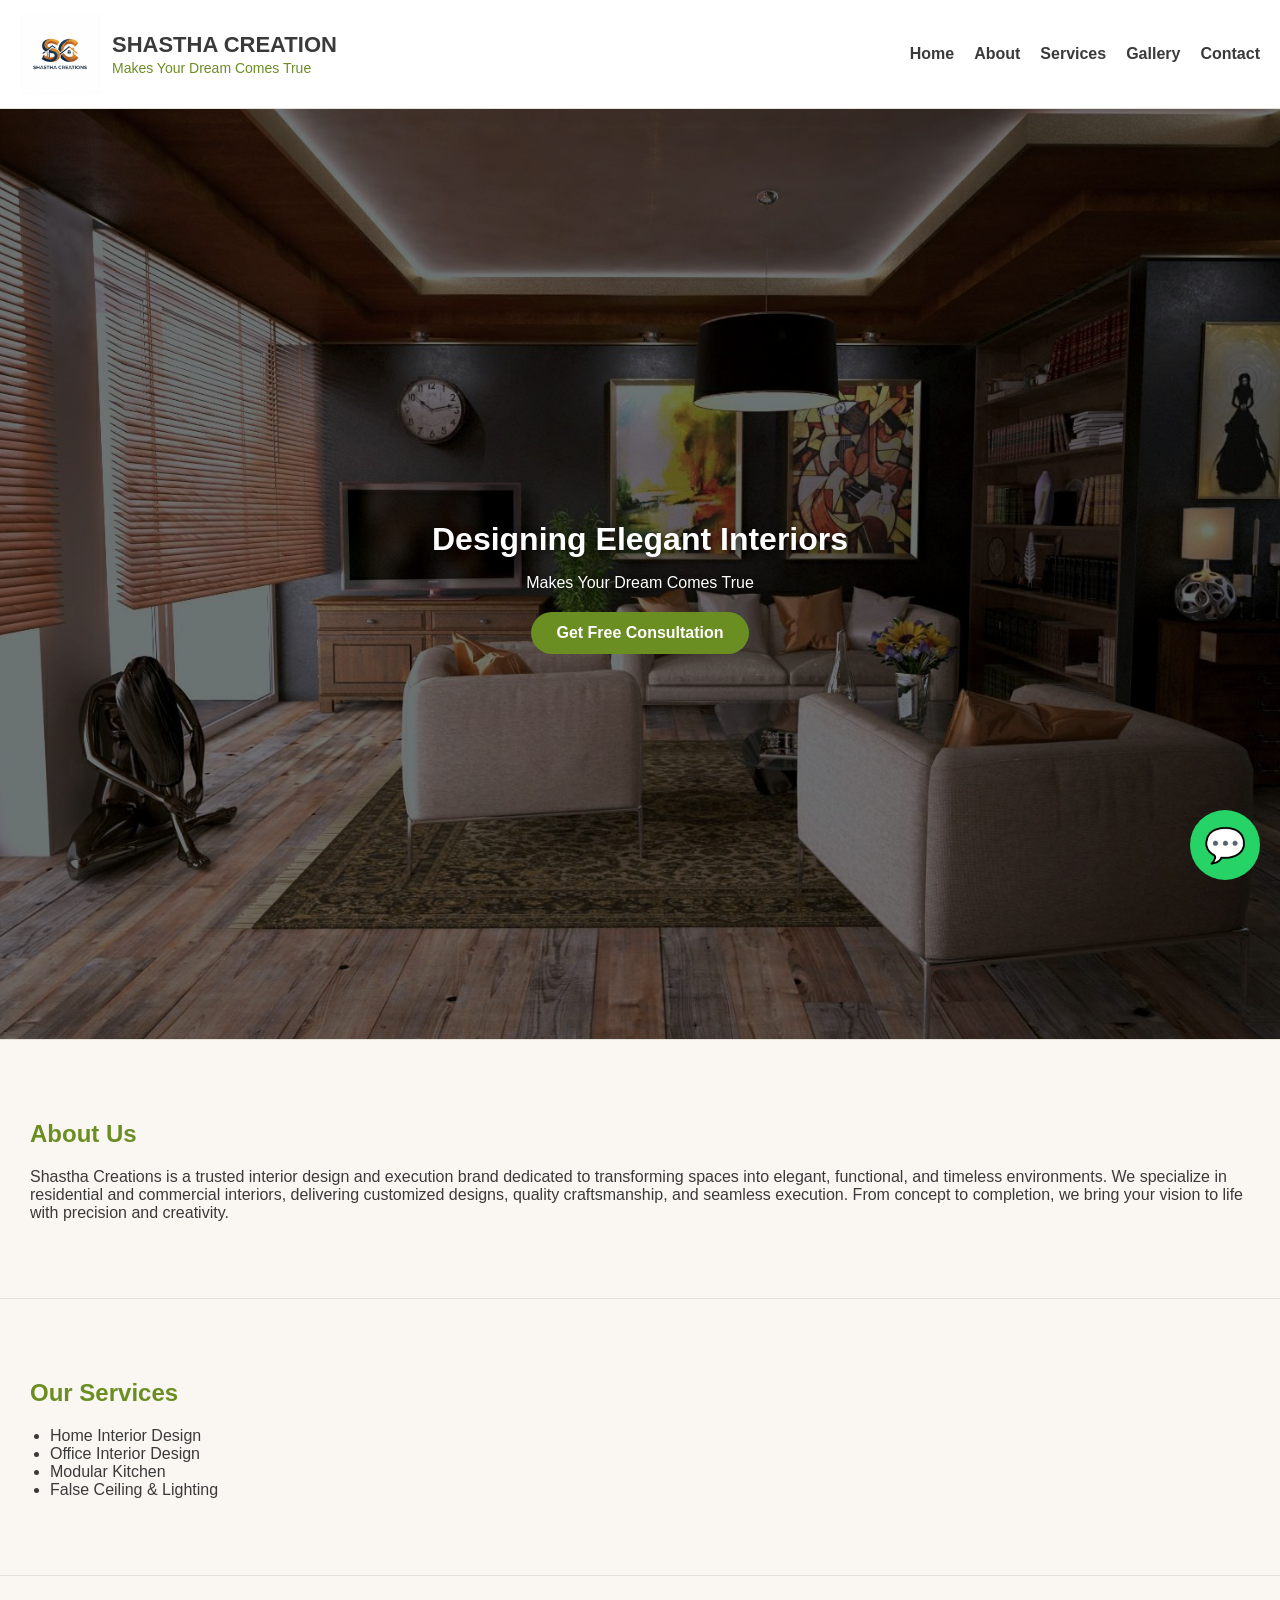
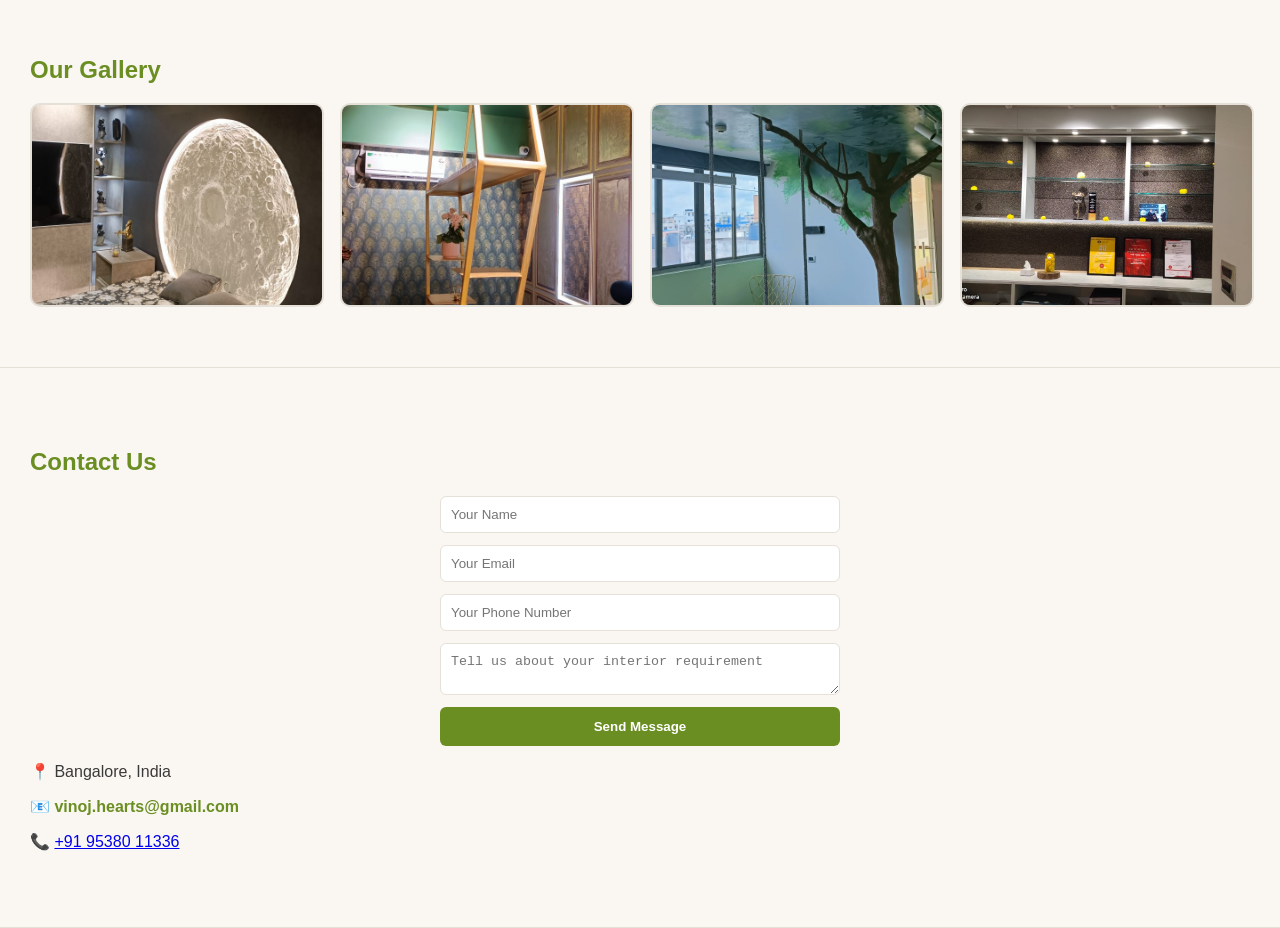
==== index.html @ cd1341d1 "Update index.html" ====
<!DOCTYPE html>
<html lang="en">
<head>
  <meta charset="UTF-8">
  <title>Shastha Creation | Interior Design</title>
  <meta name="viewport" content="width=device-width, initial-scale=1.0">
  <link rel="stylesheet" href="style.css">
</head>

<body>

<!-- ===== NAVBAR ===== -->
<nav>
  <div class="nav-left">
    <img src="logo.png" alt="Shastha Creation Logo" class="logo">

    <div class="brand-text">
      <h1>SHASTHA CREATION</h1>
      <p class="tagline">Makes Your Dream Comes True</p>
    </div>
  </div>

  <!-- Hamburger -->
  <div class="menu-toggle" onclick="toggleMenu()">☰</div>

  <!-- Menu -->
  <ul class="nav-menu">
    <li><a href="#home">Home</a></li>
    <li><a href="#about">About</a></li>
    <li><a href="#services">Services</a></li>
    <li><a href="#gallery">Gallery</a></li>
    <li><a href="#contact">Contact</a></li>
  </ul>
</nav>

<!-- ===== HERO SECTION ===== -->
<section id="home">
  <div class="hero-content">
    <h1>Designing Elegant Interiors</h1>
    <p>Makes Your Dream Comes True</p>
    <a href="#contact" class="hero-btn">Get Free Consultation</a>
  </div>
</section>

<!-- ===== ABOUT ===== -->
<section id="about">
  <h2>About Us</h2>
  <p>
    Shastha Creations is a trusted interior design and execution brand dedicated to transforming spaces into
    elegant, functional, and timeless environments. We specialize in residential and commercial interiors,
    delivering customized designs, quality craftsmanship, and seamless execution. From concept to completion, we bring your vision to life with precision and creativity.
  </p>
</section>

<!-- ===== SERVICES ===== -->
<section id="services">
  <h2>Our Services</h2>
  <ul>
    <li>Home Interior Design</li>
    <li>Office Interior Design</li>
    <li>Modular Kitchen</li>
    <li>False Ceiling & Lighting</li>
  </ul>
</section>

<!-- ===== GALLERY ===== -->
<section id="gallery">
  <h2>Our Gallery</h2>
  <div class="gallery">
    <img src="gallery1.jpg">
    <img src="gallery2.jpg">
    <img src="gallery3.jpg">
    <img src="gallery4.jpg">
  </div>
</section>

<!-- ===== CONTACT ===== -->
<section id="contact">
  <h2>Contact Us</h2>

  <form class="contact-form">
    <input type="text" placeholder="Your Name" required>
    <input type="email" placeholder="Your Email" required>
    <input type="tel" placeholder="Your Phone Number" required>
    <textarea placeholder="Tell us about your interior requirement"></textarea>
    <button type="submit">Send Message</button>
  </form>

  <p>📍 Bangalore, India</p>
  <p class="contact-info">
  📧 <a href="mailto:vinoj.hearts@gmail.com" class="contact-link">
    vinoj.hearts@gmail.com
  </a>
</p>
  <p>📞 <a href="tel:+919538011336">+91 95380 11336</a></p>
</section>

<!-- WhatsApp -->
<a href="https://wa.me/919538011336" class="whatsapp-float">💬</a>

<script>
function toggleMenu() {
  document.querySelector('.nav-menu').classList.toggle('show');
}
</script>

</body>
</html>
---- style.css ----
/* =====================
   GLOBAL STYLES
===================== */
body {
  margin: 0;
  font-family: Arial, sans-serif;
  background-color: #FAF7F2;
  color: #3A3A3A;
  overflow-x: hidden;
}

/* =====================
   NAVBAR
===================== */
/* =====================
   NAVBAR
===================== */

nav {
  display: flex;
  align-items: center;
  justify-content: space-between;
  padding: 14px 20px;
  background-color: #ffffff;
  border-bottom: 1px solid #E5E0D8;
}

/* Left side: logo + text */
.nav-left {
  display: flex;
  align-items: center;
  gap: 12px;
}

/* Logo */
.logo {
  width: 80px;
  height: auto;
}

/* Brand text */
.brand-text {
  display: flex;
  flex-direction: column;
}

.brand-text h1 {
  margin: 0;
  font-size: 22px;
  white-space: nowrap;
  color: #3A3A3A;
}

.tagline {
  margin: 2px 0 0;
  font-size: 14px;
  color: #6B8E23;
}

/* =====================
   MENU
===================== */

.nav-menu {
  list-style: none;
  display: flex;
  gap: 20px;
  margin: 0;
  padding: 0;
}

.nav-menu a {
  text-decoration: none;
  color: #3A3A3A;
  font-weight: 600;
}

/* =====================
   HAMBURGER
===================== */

.menu-toggle {
  display: none;
  font-size: 30px;
  cursor: pointer;
  color: #3A3A3A;
}

/* =====================
   MOBILE VIEW
===================== */

@media (max-width: 768px) {

  .menu-toggle {
    display: block;
  }

  .nav-menu {
    display: none;
    position: absolute;
    top: 70px;
    right: 15px;
    background: #FAF7F2;
    flex-direction: column;
    width: 180px;
    padding: 15px;
    border-radius: 10px;
    box-shadow: 0 10px 25px rgba(0,0,0,0.25);
    z-index: 1000;
  }

  .nav-menu.show {
    display: flex;
  }

  .nav-menu li {
    text-align: center;
    margin: 10px 0;
  }

  .logo {
    width: 70px;
  }

  .brand-text h1 {
    font-size: 18px;
  }
}

/* =====================
   HERO / HOME SECTION
===================== */
#home {
  min-height: 90vh;
  background-image: url("home-bg.jpg");
  background-size: cover;
  background-position: center;
  background-repeat: no-repeat;
  position: relative;

  display: flex;
  align-items: center;
  justify-content: center;
  text-align: center;
}

#home::before {
  content: "";
  position: absolute;
  inset: 0;
  background: rgba(0, 0, 0, 0.55);
  z-index: 0;
}

.hero-content {
  position: relative;
  z-index: 1;
  color: #FFFFFF;
}

.hero-content h1 {
  font-size: 32px;
  margin-bottom: 10px;
  text-shadow: 0 2px 8px rgba(0,0,0,0.7);
}

.hero-content p {
  font-size: 16px;
  margin-bottom: 20px;
  text-shadow: 0 2px 6px rgba(0,0,0,0.6);
}

.hero-btn {
  background-color: #6B8E23;
  color: #FFFFFF;
  padding: 12px 25px;
  border-radius: 25px;
  text-decoration: none;
  font-weight: bold;
  display: inline-block;
}

.hero-btn:hover {
  background-color: #3A3A3A;
}

/* =====================
   SECTIONS
===================== */
section {
  padding: 60px 30px;
  border-bottom: 1px solid #E5E0D8;
}

section h2 {
  color: #6B8E23;
}

/* =====================
   SERVICES
===================== */
#services ul {
  padding-left: 20px;
}

/* =====================
   GALLERY
===================== */
.gallery {
  display: grid;
  grid-template-columns: repeat(auto-fit, minmax(200px, 1fr));
  gap: 20px;
}

.gallery img {
  width: 100%;
  height: 200px;
  object-fit: cover;
  border-radius: 10px;
  border: 2px solid #E5E0D8;
}

/* =====================
   CONTACT FORM
===================== */
.contact-form {
  max-width: 400px;
  margin: auto;
  display: flex;
  flex-direction: column;
  gap: 12px;
}

.contact-form input,
.contact-form textarea {
  padding: 10px;
  border-radius: 6px;
  border: 1px solid #E5E0D8;
}

.contact-form button {
  background-color: #6B8E23;
  color: #FFFFFF;
  padding: 12px;
  border: none;
  border-radius: 6px;
  font-weight: bold;
  cursor: pointer;
}

.contact-form button:hover {
  background-color: #3A3A3A;
}

/* =====================
   WHATSAPP BUTTON
===================== */
/* ===== WHATSAPP BUTTON (BIGGER) ===== */
.whatsapp-float {
  position: fixed;
  width: 70px;
  height: 70px;
  bottom: 20px;
  right: 20px;
  background-color: #25D366;
  color: white;
  border-radius: 50%;
  text-align: center;
  font-size: 34px;
  line-height: 70px;
  text-decoration: none;
  box-shadow: 0 0 0 rgba(37, 211, 102, 0.6);
  animation: pulse 1.5s infinite;
  z-index: 2000;
}

/* Pulse animation (KEEP ONLY ONCE) */
@keyframes pulse {
  0% {
    box-shadow: 0 0 0 0 rgba(37, 211, 102, 0.6);
  }
  70% {
    box-shadow: 0 0 0 15px rgba(37, 211, 102, 0);
  }
  100% {
    box-shadow: 0 0 0 0 rgba(37, 211, 102, 0);
  }
}

/* =====================
   MOBILE RESPONSIVE
===================== */
@media (max-width: 768px) {

  .hamburger {
    display: flex;
  }

  .nav-menu {
    display: none;
    flex-direction: column;
    position: absolute;
    top: 70px;
    right: 20px;
    background-color: #FAF7F2;
    width: 200px;
    border-radius: 10px;
    padding: 15px;
    box-shadow: 0 8px 25px rgba(0,0,0,0.2);
    z-index: 6000;
  }

  .nav-menu.active {
    display: flex;
  }

  .nav-menu li {
    margin: 12px 0;
    text-align: center;
  }

  .nav-menu li a {
    color: #3A3A3A;
    font-weight: 600;
  }
}
/* ===== SIMPLE MOBILE MENU FIX ===== */

/* Hamburger icon */
.hamburger {
  display: none;
  font-size: 28px;
  cursor: pointer;
  color: #3A3A3A;
}

/* Desktop menu */
.nav-menu {
  list-style: none;
  display: flex;
  gap: 20px;
}

/* Mobile view */
@media (max-width: 768px) {

  .hamburger {
    display: block;
  }

  .nav-menu {
    display: none;
    position: absolute;
    top: 70px;
    left: 0;
    width: 100%;
    background: #FAF7F2;
    flex-direction: column;
    text-align: center;
    padding: 20px 0;
    z-index: 9999;
  }

  .nav-menu li {
    margin: 15px 0;
  }
}
.contact-info {
  font-size: 16px;
  margin: 10px 0;
  color: #3A3A3A;
}

.contact-link {
  color: #6B8E23;
  text-decoration: none;
  font-weight: 600;
}

.contact-link:hover {
  text-decoration: underline;
}
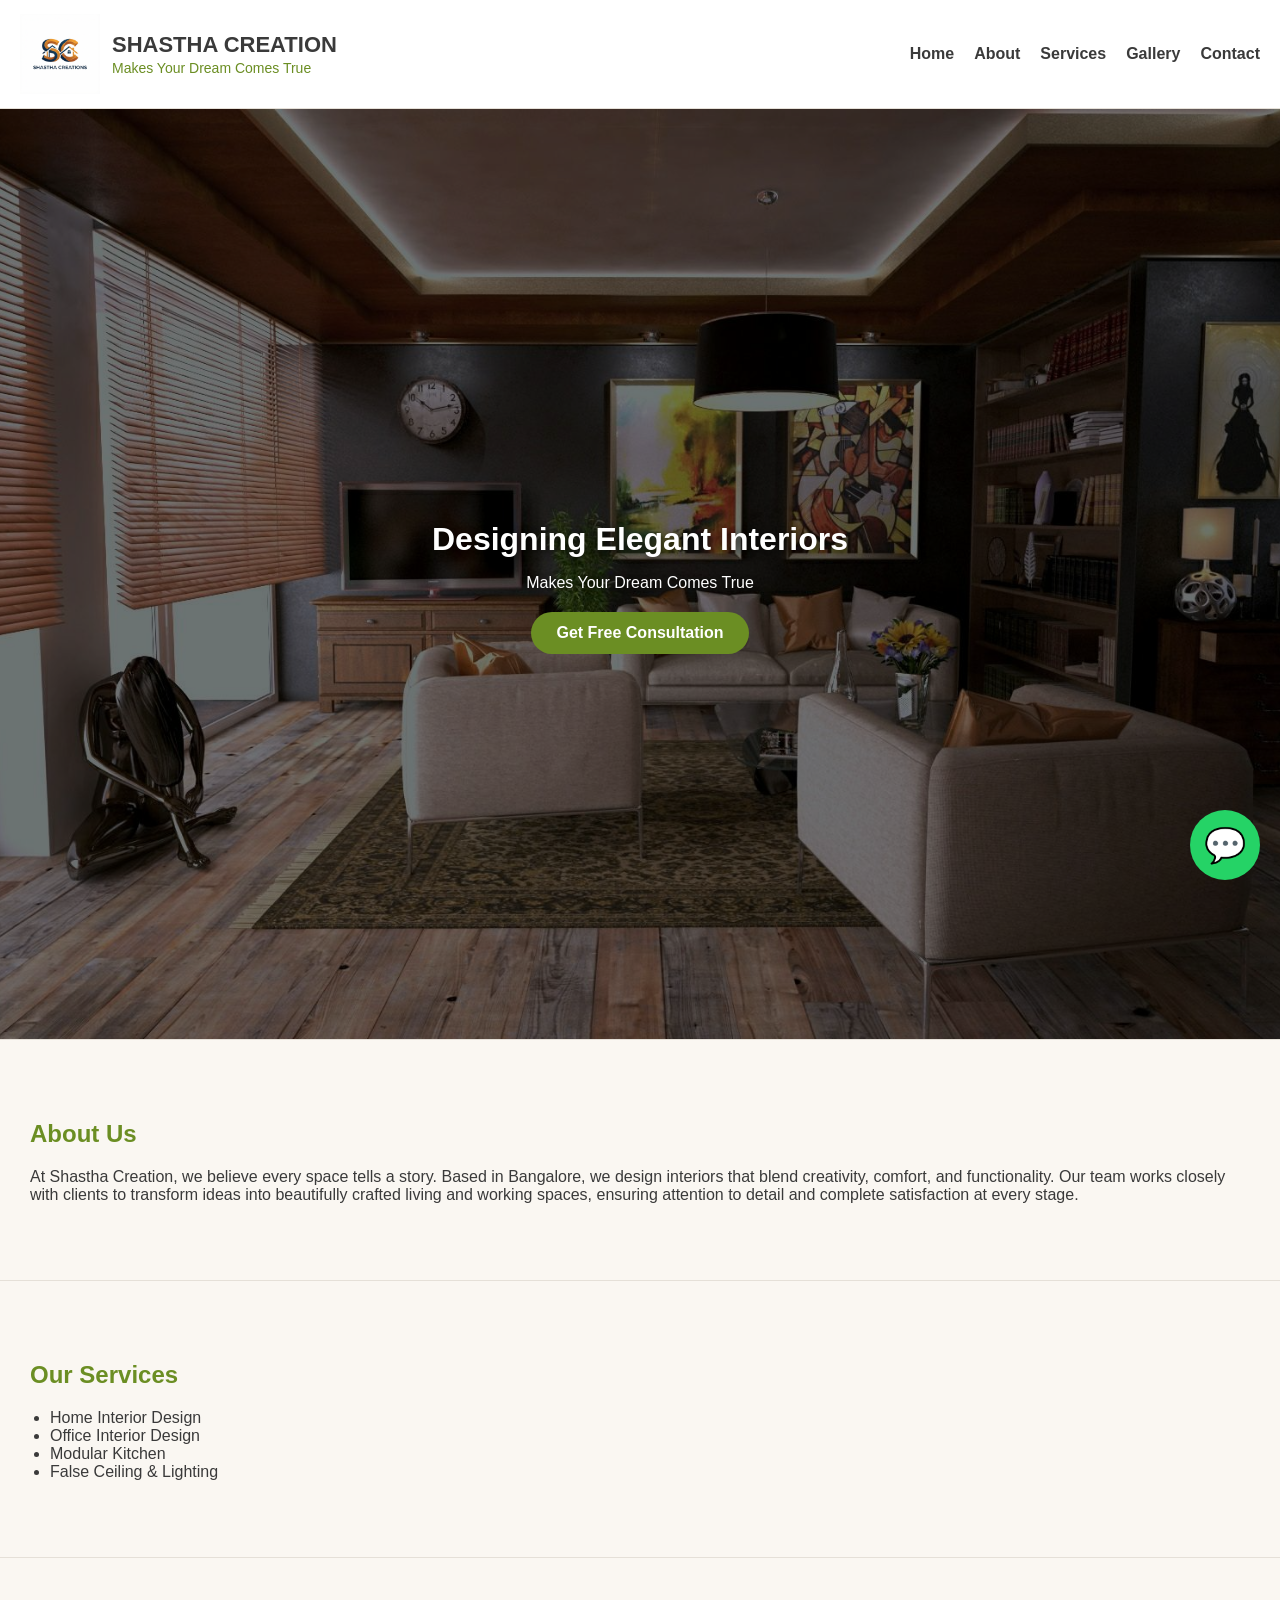
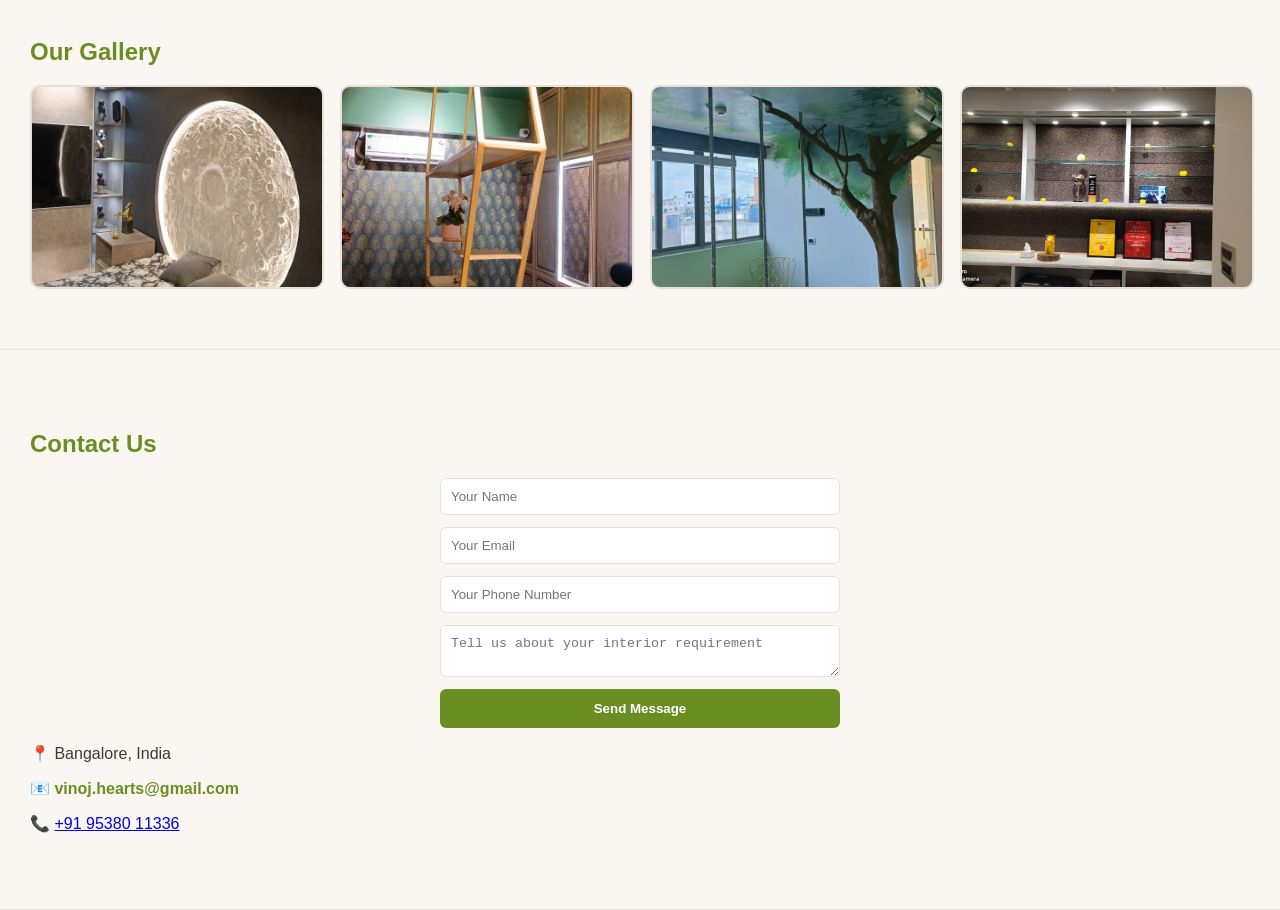
==== commit af75d8e1: "Update index.html" ====
--- a/index.html
+++ b/index.html
@@ -44,12 +44,15 @@
 
 <!-- ===== ABOUT ===== -->
 <section id="about">
-  <h2>About Us</h2>
-  <p>
-    Shastha Creations is a trusted interior design and execution brand dedicated to transforming spaces into
-    elegant, functional, and timeless environments. We specialize in residential and commercial interiors,
-    delivering customized designs, quality craftsmanship, and seamless execution. From concept to completion, we bring your vision to life with precision and creativity.
-  </p>
+    <h2>About Us</h2>
+    <p>
+        At Shastha Creation, we believe every space tells a story.
+        Based in Bangalore, we design interiors that blend creativity,
+        comfort, and functionality. Our team works closely with clients
+        to transform ideas into beautifully crafted living and working
+        spaces, ensuring attention to detail and complete satisfaction
+        at every stage.
+    </p>
 </section>
 
 <!-- ===== SERVICES ===== -->
@@ -124,3 +127,4 @@
 
 
 
+
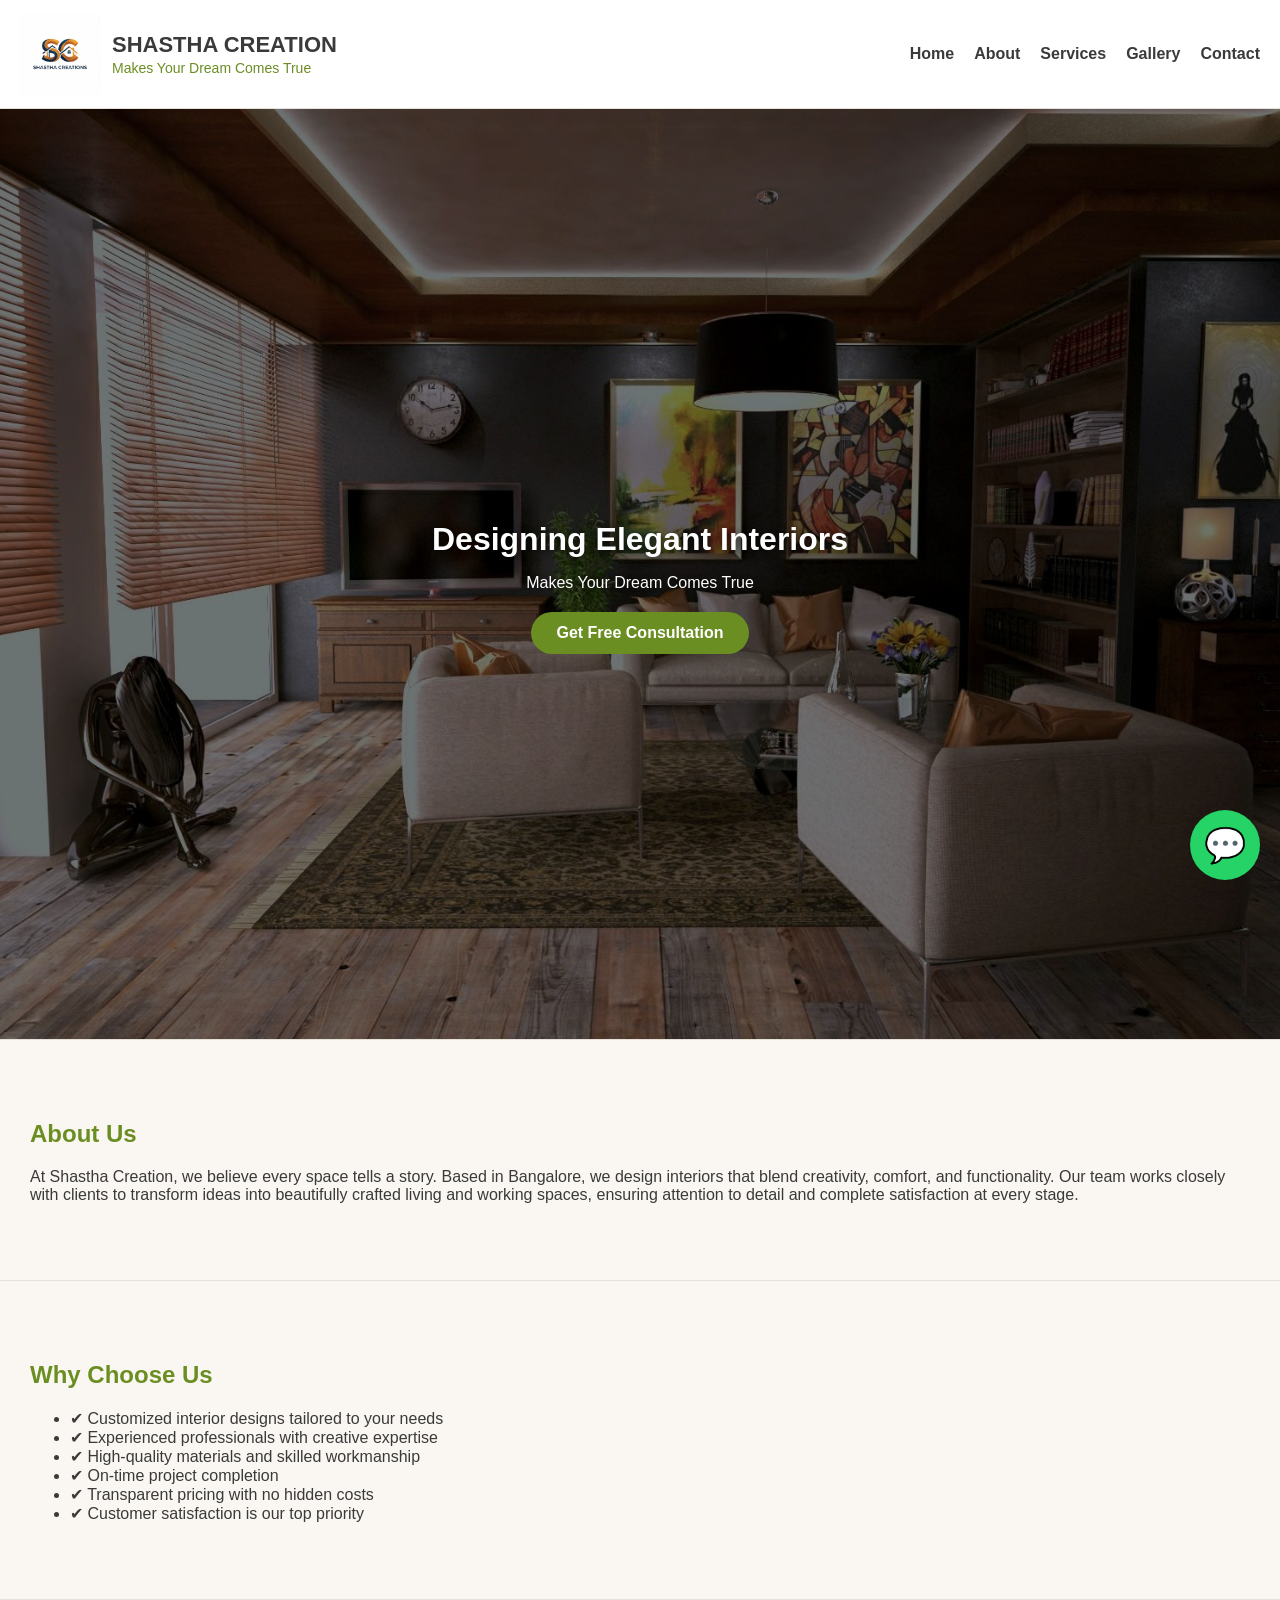
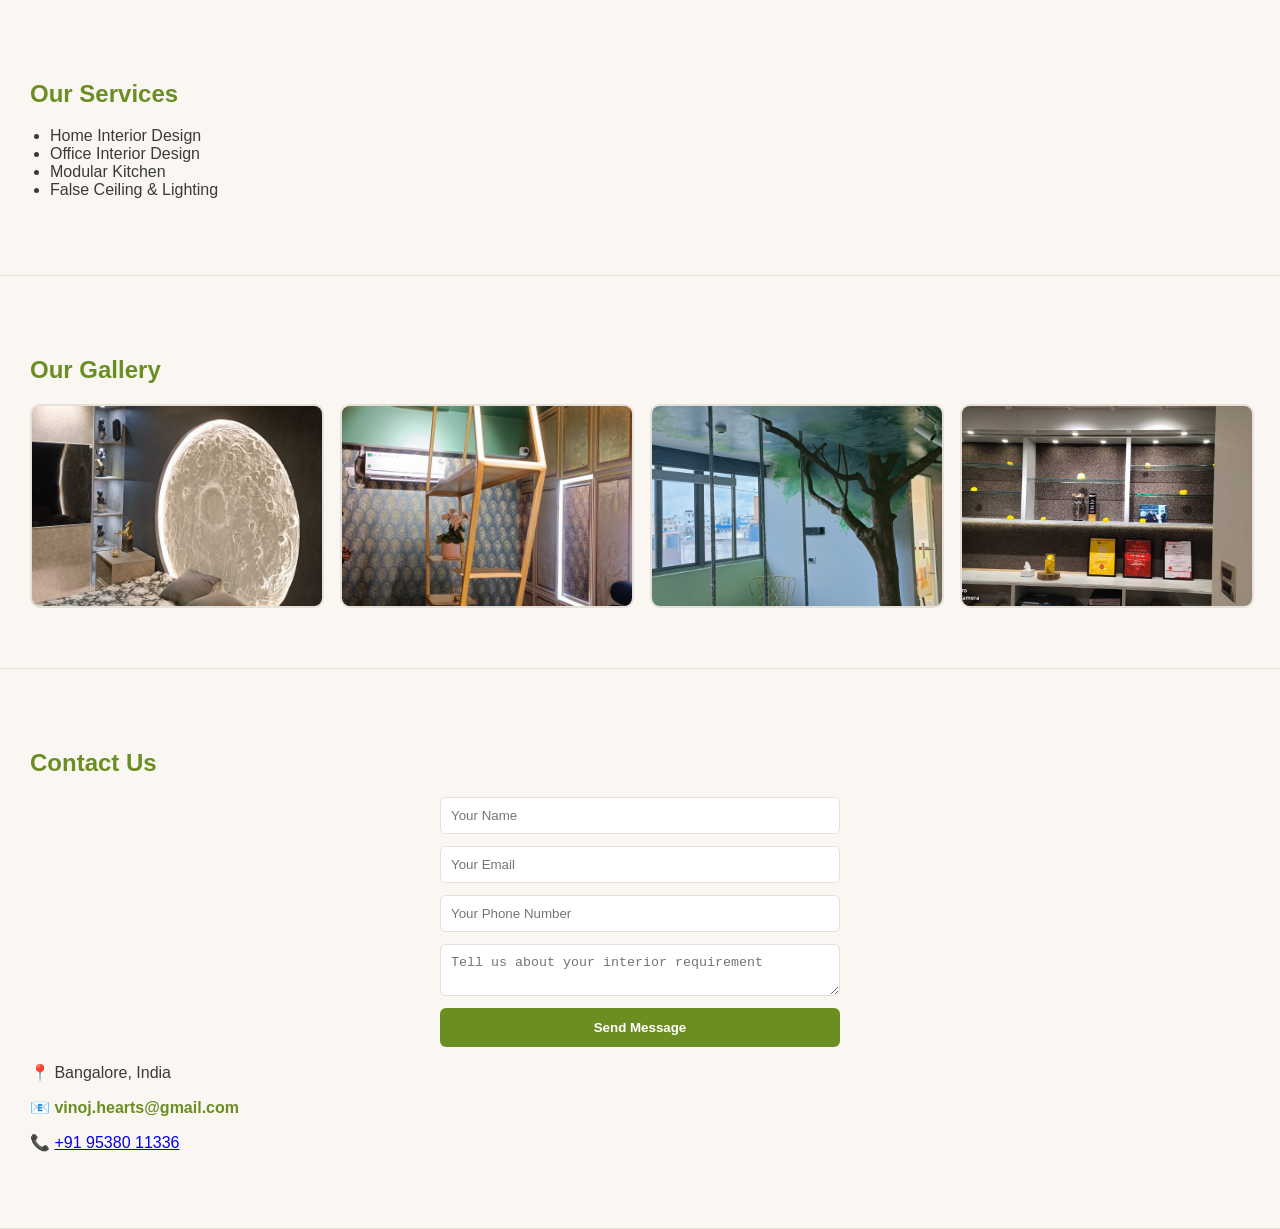
==== commit 15a8330d: "Update index.html" ====
--- a/index.html
+++ b/index.html
@@ -53,6 +53,18 @@
         spaces, ensuring attention to detail and complete satisfaction
         at every stage.
     </p>
+</section>
+  <section id="why-choose-us">
+  <h2>Why Choose Us</h2>
+
+  <ul class="why-list">
+    <li>✔ Customized interior designs tailored to your needs</li>
+    <li>✔ Experienced professionals with creative expertise</li>
+    <li>✔ High-quality materials and skilled workmanship</li>
+    <li>✔ On-time project completion</li>
+    <li>✔ Transparent pricing with no hidden costs</li>
+    <li>✔ Customer satisfaction is our top priority</li>
+  </ul>
 </section>
 
 <!-- ===== SERVICES ===== -->
@@ -128,3 +140,4 @@
 
 
 
+
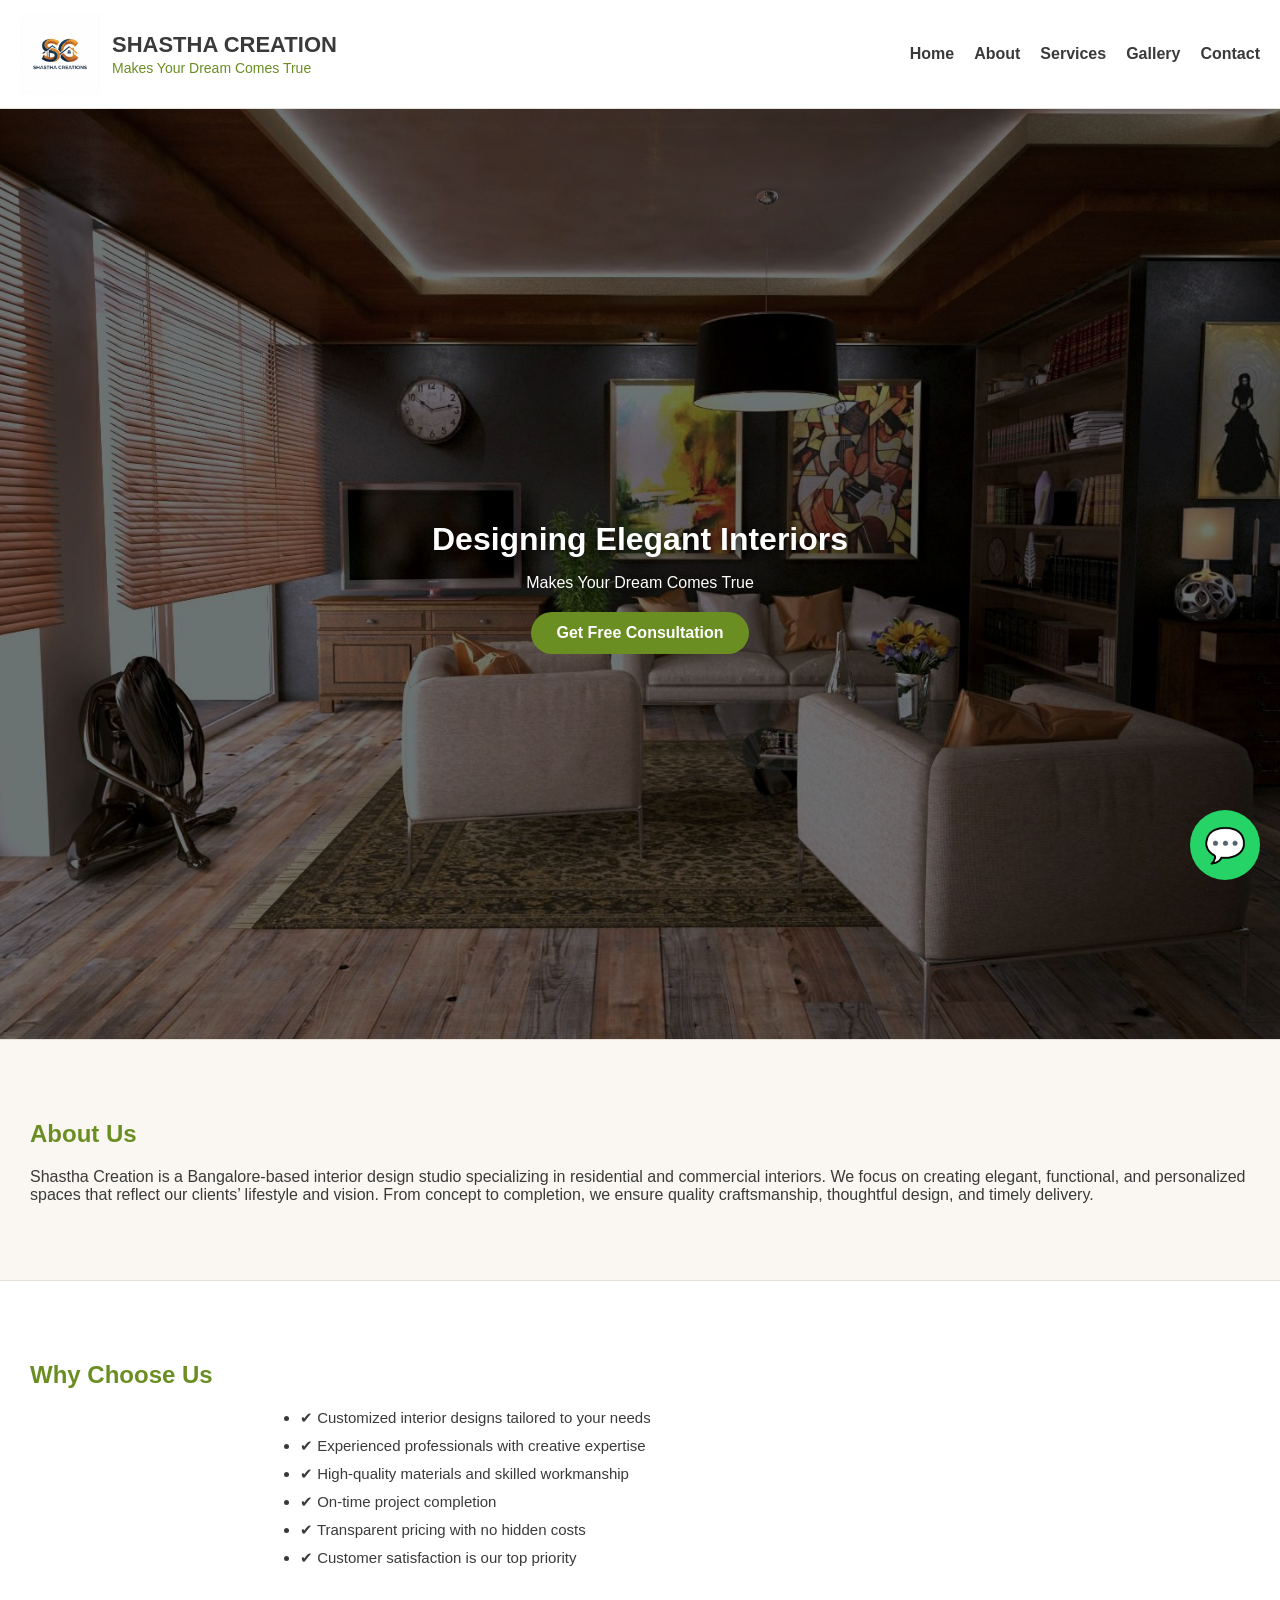
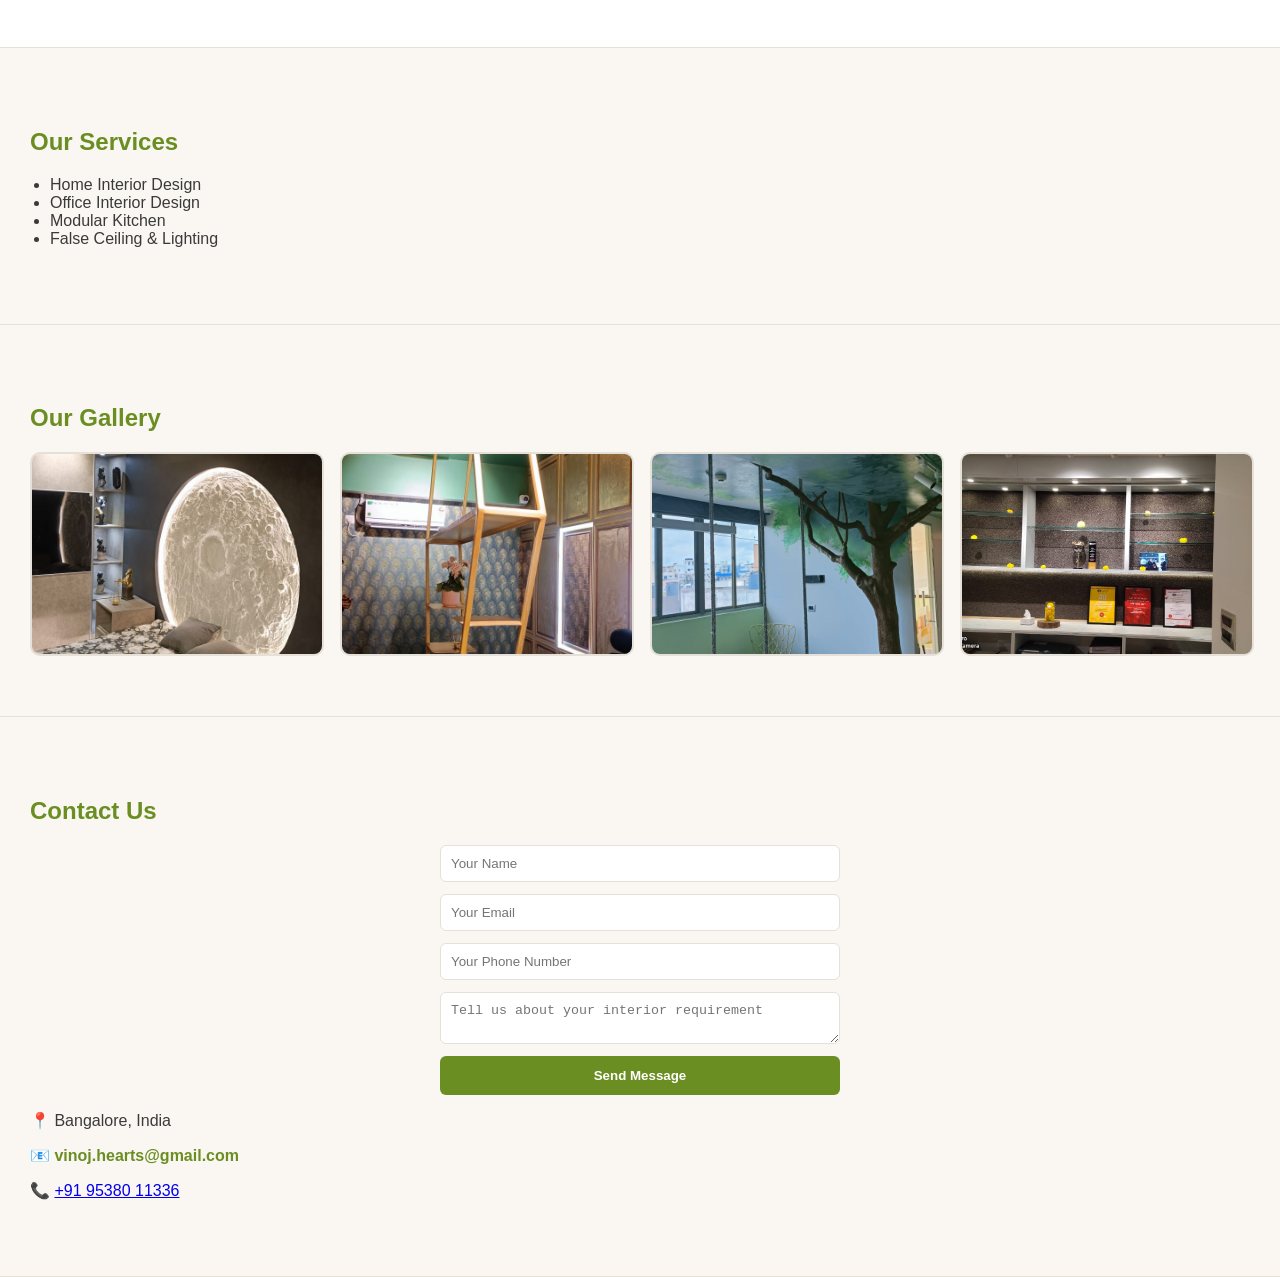
==== commit 3da26ae8: "Update index.html" ====
--- a/index.html
+++ b/index.html
@@ -46,12 +46,12 @@
 <section id="about">
     <h2>About Us</h2>
     <p>
-        At Shastha Creation, we believe every space tells a story.
-        Based in Bangalore, we design interiors that blend creativity,
-        comfort, and functionality. Our team works closely with clients
-        to transform ideas into beautifully crafted living and working
-        spaces, ensuring attention to detail and complete satisfaction
-        at every stage.
+        Shastha Creation is a Bangalore-based interior design studio
+        specializing in residential and commercial interiors.
+        We focus on creating elegant, functional, and personalized
+        spaces that reflect our clients’ lifestyle and vision.
+        From concept to completion, we ensure quality craftsmanship,
+        thoughtful design, and timely delivery.
     </p>
 </section>
   <section id="why-choose-us">
@@ -141,3 +141,4 @@
 
 
 
+
--- a/style.css
+++ b/style.css
@@ -381,49 +381,65 @@
 .contact-link:hover {
   text-decoration: underline;
 }
-
-
-
-
-
-
-
-
-
-
-
-
-
-
-
-
-
-
-
-
-
-
-
-
-
-
-
-
-
-
-
-
-
-
-
-
-
-
-
-
-
-
-
-
-
-
+#why-choose-us {
+  background-color: #FFFFFF;
+}
+
+.why-list {
+  max-width: 700px;
+  margin: 20px auto;
+  padding-left: 20px;
+}
+
+.why-list li {
+  margin: 10px 0;
+  font-size: 15px;
+}
+
+
+
+
+
+
+
+
+
+
+
+
+
+
+
+
+
+
+
+
+
+
+
+
+
+
+
+
+
+
+
+
+
+
+
+
+
+
+
+
+
+
+
+
+
+
+
+
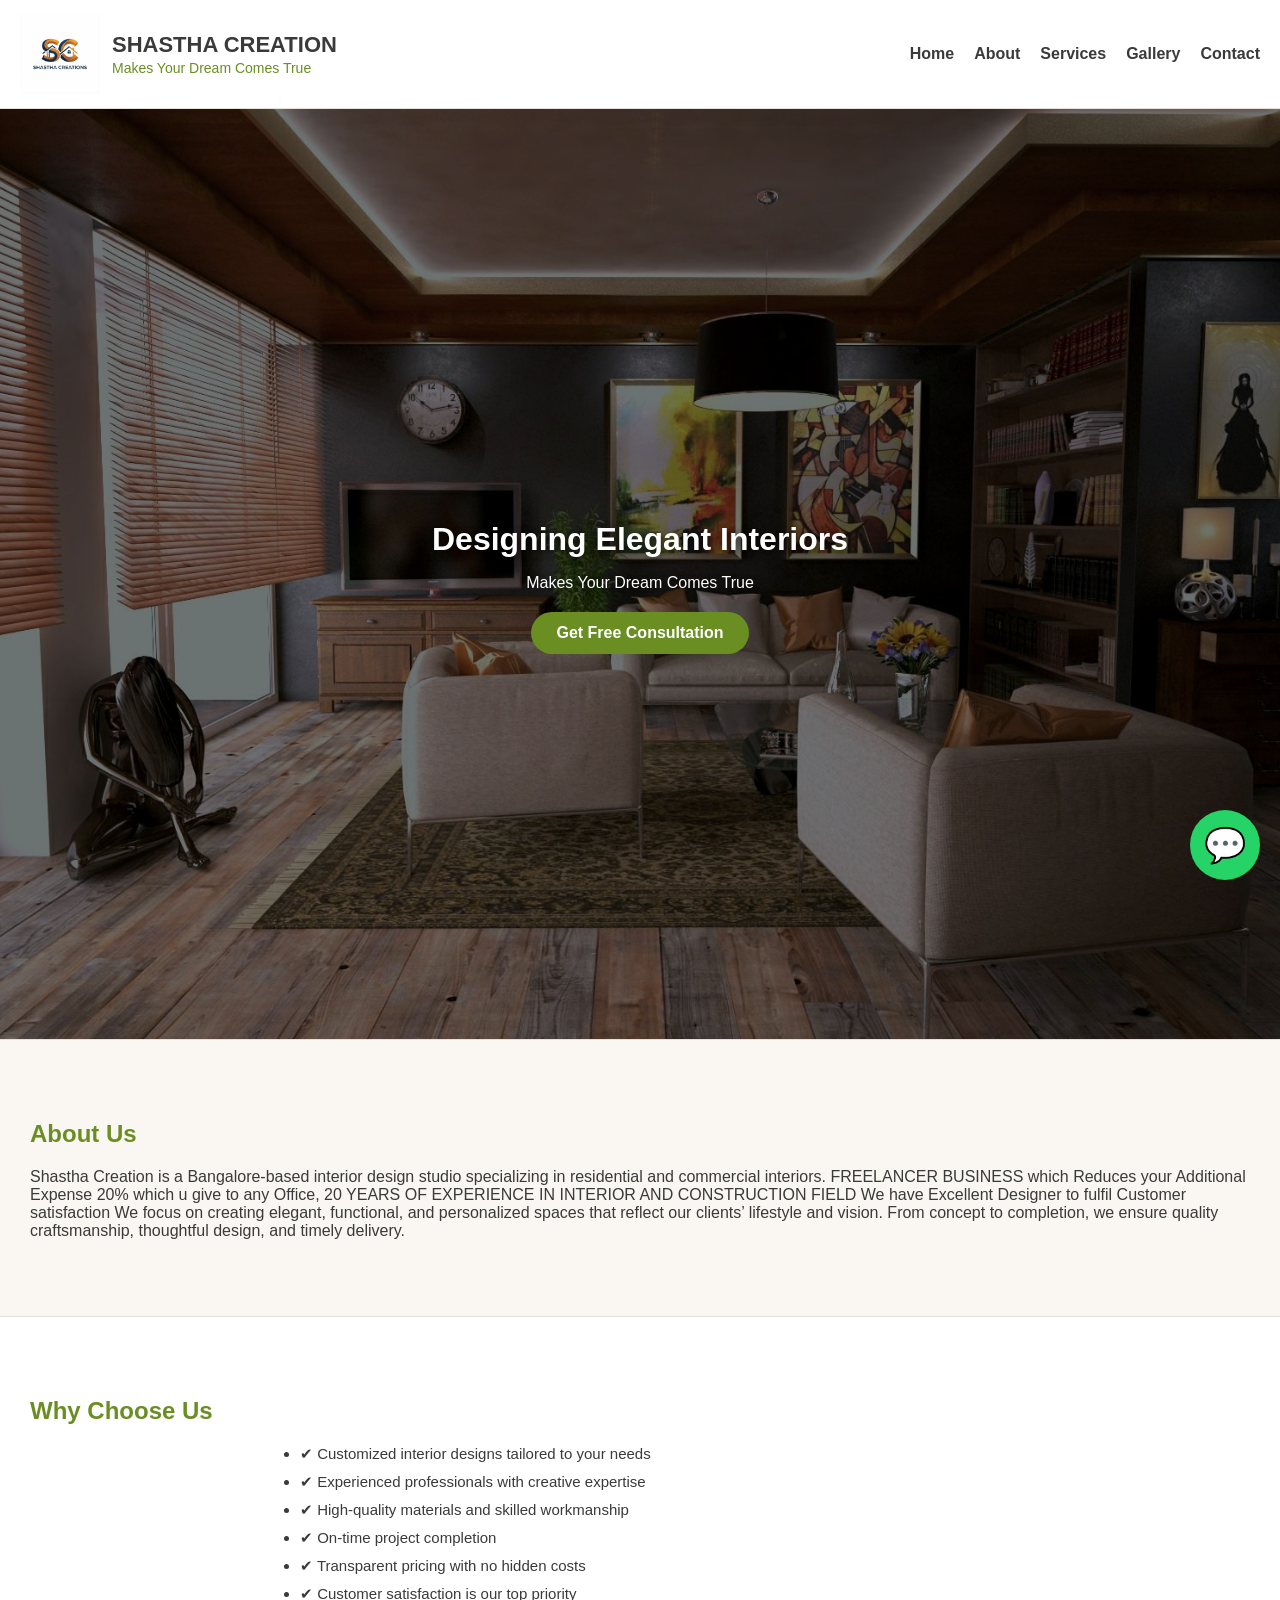
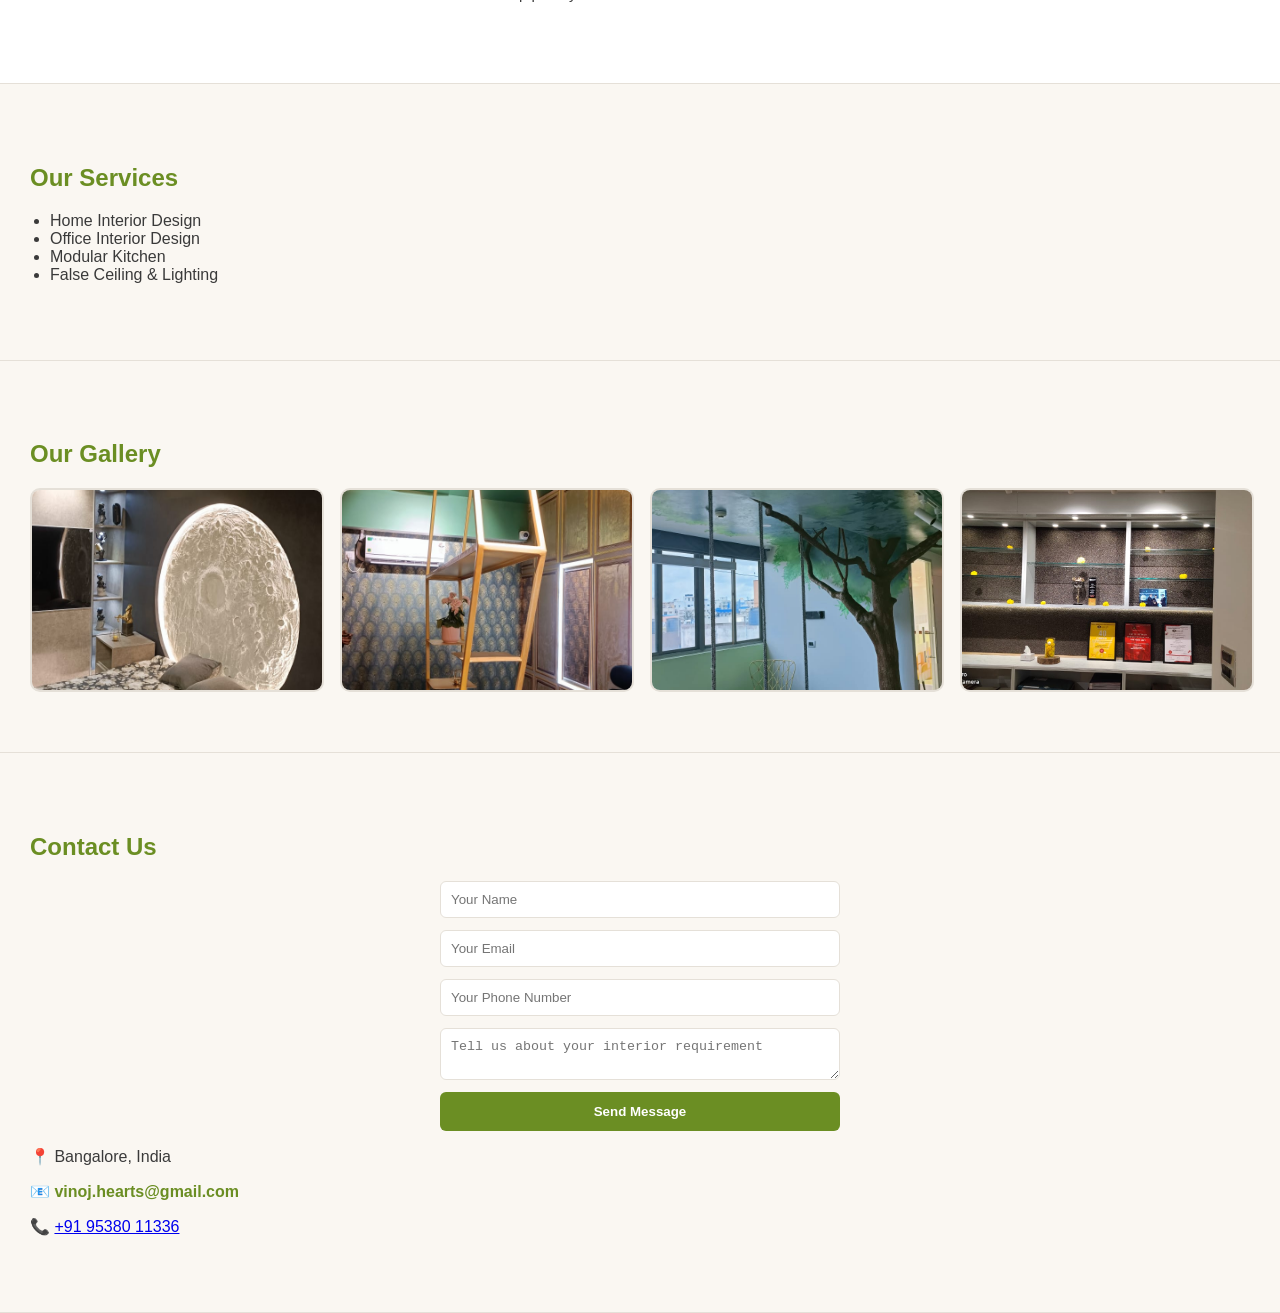
==== commit c5a3bf42: "Update index.html" ====
--- a/index.html
+++ b/index.html
@@ -48,7 +48,10 @@
     <p>
         Shastha Creation is a Bangalore-based interior design studio
         specializing in residential and commercial interiors.
-        We focus on creating elegant, functional, and personalized
+        FREELANCER BUSINESS which Reduces your Additional Expense 20% which u give to any Office,
+        20 YEARS OF EXPERIENCE IN INTERIOR AND CONSTRUCTION FIELD
+        We have Excellent Designer to fulfil Customer satisfaction
+       We focus on creating elegant, functional, and personalized
         spaces that reflect our clients’ lifestyle and vision.
         From concept to completion, we ensure quality craftsmanship,
         thoughtful design, and timely delivery.
@@ -142,3 +145,4 @@
 
 
 
+
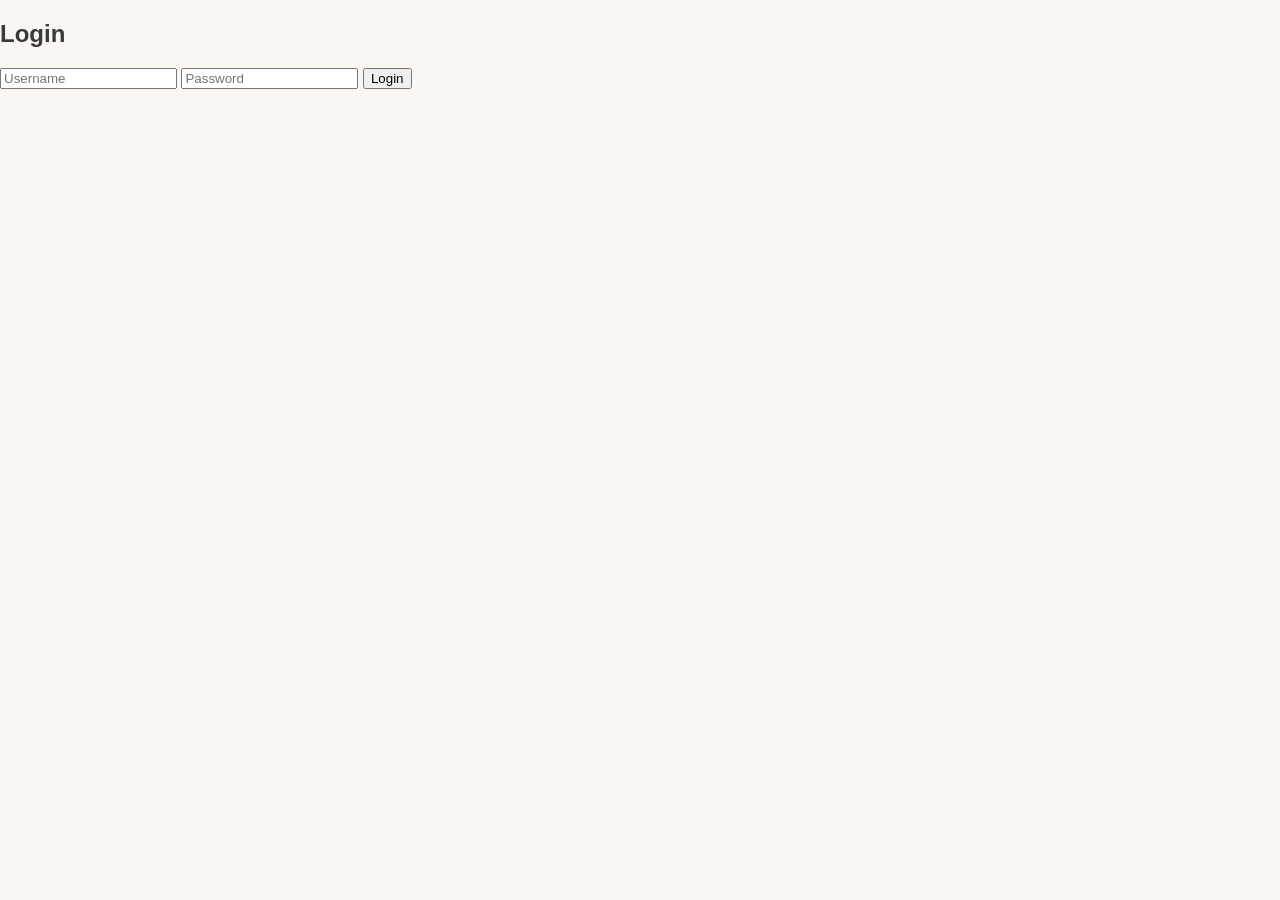
==== commit 069828e7: "Update index.html" ====
--- a/index.html
+++ b/index.html
@@ -1,148 +1,60 @@
 <!DOCTYPE html>
 <html lang="en">
 <head>
-  <meta charset="UTF-8">
-  <title>Shastha Creation | Interior Design</title>
-  <meta name="viewport" content="width=device-width, initial-scale=1.0">
-  <link rel="stylesheet" href="style.css">
+<meta charset="UTF-8">
+<title>Shastha Creation</title>
+<meta name="viewport" content="width=device-width, initial-scale=1.0">
+
+<link rel="stylesheet" href="style.css">
 </head>
 
 <body>
 
-<!-- ===== NAVBAR ===== -->
 <nav>
-  <div class="nav-left">
-    <img src="logo.png" alt="Shastha Creation Logo" class="logo">
+  <h2>SHASTHA CREATION</h2>
 
-    <div class="brand-text">
-      <h1>SHASTHA CREATION</h1>
-      <p class="tagline">Makes Your Dream Comes True</p>
-    </div>
-  </div>
-
-  <!-- Hamburger -->
-  <div class="menu-toggle" onclick="toggleMenu()">☰</div>
-
-  <!-- Menu -->
   <ul class="nav-menu">
     <li><a href="#home">Home</a></li>
     <li><a href="#about">About</a></li>
     <li><a href="#services">Services</a></li>
-    <li><a href="#gallery">Gallery</a></li>
     <li><a href="#contact">Contact</a></li>
+
+    <li><a href="#" onclick="logout()">Logout</a></li>
   </ul>
 </nav>
 
-<!-- ===== HERO SECTION ===== -->
 <section id="home">
-  <div class="hero-content">
-    <h1>Designing Elegant Interiors</h1>
-    <p>Makes Your Dream Comes True</p>
-    <a href="#contact" class="hero-btn">Get Free Consultation</a>
-  </div>
+  <h1>Designing Elegant Interiors</h1>
+  <p>Makes Your Dream Comes True</p>
 </section>
 
-<!-- ===== ABOUT ===== -->
 <section id="about">
-    <h2>About Us</h2>
-    <p>
-        Shastha Creation is a Bangalore-based interior design studio
-        specializing in residential and commercial interiors.
-        FREELANCER BUSINESS which Reduces your Additional Expense 20% which u give to any Office,
-        20 YEARS OF EXPERIENCE IN INTERIOR AND CONSTRUCTION FIELD
-        We have Excellent Designer to fulfil Customer satisfaction
-       We focus on creating elegant, functional, and personalized
-        spaces that reflect our clients’ lifestyle and vision.
-        From concept to completion, we ensure quality craftsmanship,
-        thoughtful design, and timely delivery.
-    </p>
-</section>
-  <section id="why-choose-us">
-  <h2>Why Choose Us</h2>
-
-  <ul class="why-list">
-    <li>✔ Customized interior designs tailored to your needs</li>
-    <li>✔ Experienced professionals with creative expertise</li>
-    <li>✔ High-quality materials and skilled workmanship</li>
-    <li>✔ On-time project completion</li>
-    <li>✔ Transparent pricing with no hidden costs</li>
-    <li>✔ Customer satisfaction is our top priority</li>
-  </ul>
+  <h2>About</h2>
+  <p>Interior design services in Bangalore</p>
 </section>
 
-<!-- ===== SERVICES ===== -->
 <section id="services">
-  <h2>Our Services</h2>
-  <ul>
-    <li>Home Interior Design</li>
-    <li>Office Interior Design</li>
-    <li>Modular Kitchen</li>
-    <li>False Ceiling & Lighting</li>
-  </ul>
+  <h2>Services</h2>
+  <p>Home | Office | Kitchen</p>
 </section>
 
-<!-- ===== GALLERY ===== -->
-<section id="gallery">
-  <h2>Our Gallery</h2>
-  <div class="gallery">
-    <img src="gallery1.jpg">
-    <img src="gallery2.jpg">
-    <img src="gallery3.jpg">
-    <img src="gallery4.jpg">
-  </div>
+<section id="contact">
+  <h2>Contact</h2>
+  <p>📞 +91 95380 11336</p>
 </section>
 
-<!-- ===== CONTACT ===== -->
-<section id="contact">
-  <h2>Contact Us</h2>
+<script>
+// check login
+if(localStorage.getItem("loggedIn") !== "true") {
+  window.location.href = "login.html";
+}
 
-  <form class="contact-form">
-    <input type="text" placeholder="Your Name" required>
-    <input type="email" placeholder="Your Email" required>
-    <input type="tel" placeholder="Your Phone Number" required>
-    <textarea placeholder="Tell us about your interior requirement"></textarea>
-    <button type="submit">Send Message</button>
-  </form>
-
-  <p>📍 Bangalore, India</p>
-  <p class="contact-info">
-  📧 <a href="mailto:vinoj.hearts@gmail.com" class="contact-link">
-    vinoj.hearts@gmail.com
-  </a>
-</p>
-  <p>📞 <a href="tel:+919538011336">+91 95380 11336</a></p>
-</section>
-
-<!-- WhatsApp -->
-<a href="https://wa.me/919538011336" class="whatsapp-float">💬</a>
-
-<script>
-function toggleMenu() {
-  document.querySelector('.nav-menu').classList.toggle('show');
+// logout
+function logout() {
+  localStorage.removeItem("loggedIn");
+  window.location.href = "login.html";
 }
 </script>
 
 </body>
 </html>
-
-
-
-
-
-
-
-
-
-
-
-
-
-
-
-
-
-
-
-
-
-
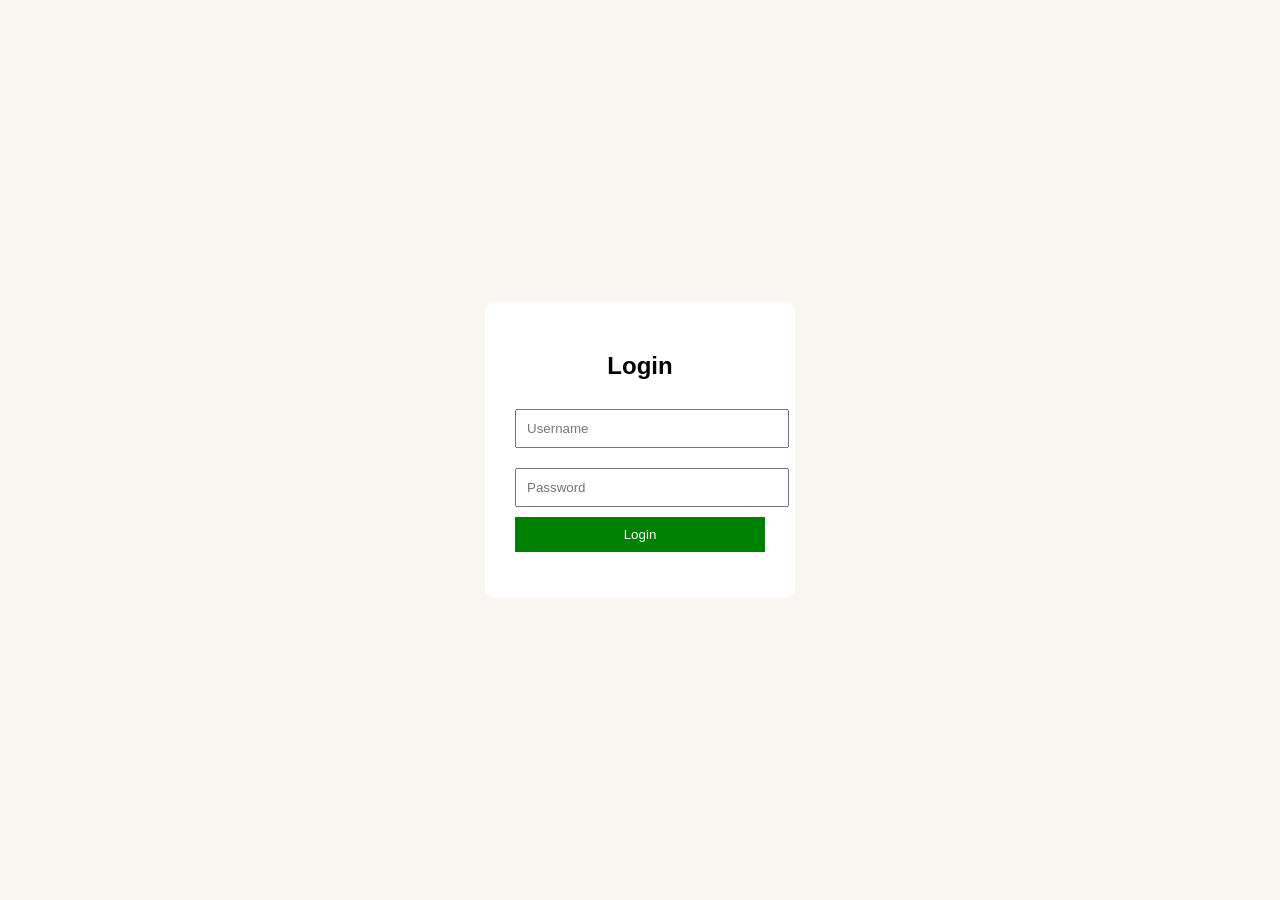
==== commit 3fc4a12e: "Update index.html" ====
--- a/index.html
+++ b/index.html
@@ -1,55 +1,136 @@
 <!DOCTYPE html>
 <html lang="en">
+
 <head>
-<meta charset="UTF-8">
-<title>Shastha Creation</title>
-<meta name="viewport" content="width=device-width, initial-scale=1.0">
-
-<link rel="stylesheet" href="style.css">
+  <meta charset="UTF-8">
+  <title>Shastha Creation | Interior Design</title>
+  <meta name="viewport" content="width=device-width, initial-scale=1.0">
+  <link rel="stylesheet" href="style.css">
 </head>
 
 <body>
 
+<!-- ===== NAVBAR ===== -->
 <nav>
-  <h2>SHASTHA CREATION</h2>
+  <div class="nav-left">
+    <img src="logo.png" alt="Shastha Creation Logo" class="logo">
 
+    <div class="brand-text">
+      <h1>SHASTHA CREATION</h1>
+      <p class="tagline">Makes Your Dream Comes True</p>
+    </div>
+  </div>
+
+  <!-- Hamburger -->
+  <div class="menu-toggle" onclick="toggleMenu()">☰</div>
+
+  <!-- Menu -->
   <ul class="nav-menu">
     <li><a href="#home">Home</a></li>
     <li><a href="#about">About</a></li>
     <li><a href="#services">Services</a></li>
+    <li><a href="#gallery">Gallery</a></li>
     <li><a href="#contact">Contact</a></li>
-
     <li><a href="#" onclick="logout()">Logout</a></li>
   </ul>
 </nav>
 
+<!-- ===== HERO SECTION ===== -->
 <section id="home">
-  <h1>Designing Elegant Interiors</h1>
-  <p>Makes Your Dream Comes True</p>
+  <div class="hero-content">
+    <h1>Designing Elegant Interiors</h1>
+    <p>Makes Your Dream Comes True</p>
+    <a href="#contact" class="hero-btn">Get Free Consultation</a>
+  </div>
 </section>
 
+<!-- ===== ABOUT ===== -->
 <section id="about">
-  <h2>About</h2>
-  <p>Interior design services in Bangalore</p>
+  <h2>About Us</h2>
+  <p>
+    Shastha Creation is a Bangalore-based interior design studio
+    specializing in residential and commercial interiors.
+    FREELANCER BUSINESS which Reduces your Additional Expense 20% which u give to any Office,
+    20 YEARS OF EXPERIENCE IN INTERIOR AND CONSTRUCTION FIELD.
+    We have excellent designers to fulfill customer satisfaction.
+    We focus on creating elegant, functional, and personalized spaces
+    that reflect our clients’ lifestyle and vision.
+  </p>
 </section>
 
-<section id="services">
-  <h2>Services</h2>
-  <p>Home | Office | Kitchen</p>
+<section id="why-choose-us">
+  <h2>Why Choose Us</h2>
+  <ul class="why-list">
+    <li>✔ Customized interior designs tailored to your needs</li>
+    <li>✔ Experienced professionals with creative expertise</li>
+    <li>✔ High-quality materials and skilled workmanship</li>
+    <li>✔ On-time project completion</li>
+    <li>✔ Transparent pricing with no hidden costs</li>
+    <li>✔ Customer satisfaction is our top priority</li>
+  </ul>
 </section>
 
-<section id="contact">
-  <h2>Contact</h2>
-  <p>📞 +91 95380 11336</p>
+<!-- ===== SERVICES ===== -->
+<section id="services">
+  <h2>Our Services</h2>
+  <ul>
+    <li>Home Interior Design</li>
+    <li>Office Interior Design</li>
+    <li>Modular Kitchen</li>
+    <li>False Ceiling & Lighting</li>
+  </ul>
 </section>
 
+<!-- ===== GALLERY ===== -->
+<section id="gallery">
+  <h2>Our Gallery</h2>
+  <div class="gallery">
+    <img src="gallery1.jpg" alt="">
+    <img src="gallery2.jpg" alt="">
+    <img src="gallery3.jpg" alt="">
+    <img src="gallery4.jpg" alt="">
+  </div>
+</section>
+
+<!-- ===== CONTACT ===== -->
+<section id="contact">
+  <h2>Contact Us</h2>
+
+  <form class="contact-form">
+    <input type="text" placeholder="Your Name" required>
+    <input type="email" placeholder="Your Email" required>
+    <input type="tel" placeholder="Your Phone Number" required>
+    <textarea placeholder="Tell us about your interior requirement"></textarea>
+    <button type="submit">Send Message</button>
+  </form>
+
+  <p>📍 Bangalore, India</p>
+
+  <p class="contact-info">
+    📧 <a href="mailto:vinoj.hearts@gmail.com" class="contact-link">
+      vinoj.hearts@gmail.com
+    </a>
+  </p>
+
+  <p>📞 <a href="tel:+919538011336">+91 95380 11336</a></p>
+</section>
+
+<!-- WhatsApp -->
+<a href="https://wa.me/919538011336" class="whatsapp-float">💬</a>
+
+<!-- MENU SCRIPT -->
 <script>
-// check login
-if(localStorage.getItem("loggedIn") !== "true") {
+function toggleMenu() {
+  document.querySelector('.nav-menu').classList.toggle('show');
+}
+</script>
+
+<!-- LOGIN PROTECTION -->
+<script>
+if (localStorage.getItem("loggedIn") !== "true") {
   window.location.href = "login.html";
 }
 
-// logout
 function logout() {
   localStorage.removeItem("loggedIn");
   window.location.href = "login.html";
--- a/style.css
+++ b/style.css
@@ -1,445 +1,63 @@
-/* =====================
-   GLOBAL STYLES
-===================== */
 body {
   margin: 0;
-  font-family: Arial, sans-serif;
-  background-color: #FAF7F2;
-  color: #3A3A3A;
-  overflow-x: hidden;
+  font-family: Arial;
+  background: #FAF7F2;
 }
 
-/* =====================
-   NAVBAR
-===================== */
-/* =====================
-   NAVBAR
-===================== */
-
+/* NAV */
 nav {
   display: flex;
-  align-items: center;
   justify-content: space-between;
-  padding: 14px 20px;
-  background-color: #ffffff;
-  border-bottom: 1px solid #E5E0D8;
+  background: white;
+  padding: 10px 20px;
 }
-
-/* Left side: logo + text */
-.nav-left {
-  display: flex;
-  align-items: center;
-  gap: 12px;
-}
-
-/* Logo */
-.logo {
-  width: 80px;
-  height: auto;
-}
-
-/* Brand text */
-.brand-text {
-  display: flex;
-  flex-direction: column;
-}
-
-.brand-text h1 {
-  margin: 0;
-  font-size: 22px;
-  white-space: nowrap;
-  color: #3A3A3A;
-}
-
-.tagline {
-  margin: 2px 0 0;
-  font-size: 14px;
-  color: #6B8E23;
-}
-
-/* =====================
-   MENU
-===================== */
 
 .nav-menu {
   list-style: none;
   display: flex;
-  gap: 20px;
-  margin: 0;
-  padding: 0;
+  gap: 15px;
 }
 
 .nav-menu a {
   text-decoration: none;
-  color: #3A3A3A;
-  font-weight: 600;
+  color: black;
 }
 
-/* =====================
-   HAMBURGER
-===================== */
-
-.menu-toggle {
-  display: none;
-  font-size: 30px;
-  cursor: pointer;
-  color: #3A3A3A;
+/* SECTIONS */
+section {
+  padding: 50px;
 }
 
-/* =====================
-   MOBILE VIEW
-===================== */
-
-@media (max-width: 768px) {
-
-  .menu-toggle {
-    display: block;
-  }
-
-  .nav-menu {
-    display: none;
-    position: absolute;
-    top: 70px;
-    right: 15px;
-    background: #FAF7F2;
-    flex-direction: column;
-    width: 180px;
-    padding: 15px;
-    border-radius: 10px;
-    box-shadow: 0 10px 25px rgba(0,0,0,0.25);
-    z-index: 1000;
-  }
-
-  .nav-menu.show {
-    display: flex;
-  }
-
-  .nav-menu li {
-    text-align: center;
-    margin: 10px 0;
-  }
-
-  .logo {
-    width: 70px;
-  }
-
-  .brand-text h1 {
-    font-size: 18px;
-  }
+/* LOGIN */
+.login-body {
+  display: flex;
+  justify-content: center;
+  align-items: center;
+  height: 100vh;
 }
 
-/* =====================
-   HERO / HOME SECTION
-===================== */
-#home {
-  min-height: 90vh;
-  background-image: url("home-bg.jpg");
-  background-size: cover;
-  background-position: center;
-  background-repeat: no-repeat;
-  position: relative;
-
-  display: flex;
-  align-items: center;
-  justify-content: center;
+.login-box {
+  background: white;
+  padding: 30px;
+  border-radius: 10px;
+  width: 250px;
   text-align: center;
 }
 
-#home::before {
-  content: "";
-  position: absolute;
-  inset: 0;
-  background: rgba(0, 0, 0, 0.55);
-  z-index: 0;
+.login-box input {
+  width: 100%;
+  padding: 10px;
+  margin: 10px 0;
 }
 
-.hero-content {
-  position: relative;
-  z-index: 1;
-  color: #FFFFFF;
+.login-box button {
+  width: 100%;
+  padding: 10px;
+  background: green;
+  color: white;
+  border: none;
 }
 
-.hero-content h1 {
-  font-size: 32px;
-  margin-bottom: 10px;
-  text-shadow: 0 2px 8px rgba(0,0,0,0.7);
+#msg {
+  color: red;
 }
-
-.hero-content p {
-  font-size: 16px;
-  margin-bottom: 20px;
-  text-shadow: 0 2px 6px rgba(0,0,0,0.6);
-}
-
-.hero-btn {
-  background-color: #6B8E23;
-  color: #FFFFFF;
-  padding: 12px 25px;
-  border-radius: 25px;
-  text-decoration: none;
-  font-weight: bold;
-  display: inline-block;
-}
-
-.hero-btn:hover {
-  background-color: #3A3A3A;
-}
-
-/* =====================
-   SECTIONS
-===================== */
-section {
-  padding: 60px 30px;
-  border-bottom: 1px solid #E5E0D8;
-}
-
-section h2 {
-  color: #6B8E23;
-}
-
-/* =====================
-   SERVICES
-===================== */
-#services ul {
-  padding-left: 20px;
-}
-
-/* =====================
-   GALLERY
-===================== */
-.gallery {
-  display: grid;
-  grid-template-columns: repeat(auto-fit, minmax(200px, 1fr));
-  gap: 20px;
-}
-
-.gallery img {
-  width: 100%;
-  height: 200px;
-  object-fit: cover;
-  border-radius: 10px;
-  border: 2px solid #E5E0D8;
-}
-
-/* =====================
-   CONTACT FORM
-===================== */
-.contact-form {
-  max-width: 400px;
-  margin: auto;
-  display: flex;
-  flex-direction: column;
-  gap: 12px;
-}
-
-.contact-form input,
-.contact-form textarea {
-  padding: 10px;
-  border-radius: 6px;
-  border: 1px solid #E5E0D8;
-}
-
-.contact-form button {
-  background-color: #6B8E23;
-  color: #FFFFFF;
-  padding: 12px;
-  border: none;
-  border-radius: 6px;
-  font-weight: bold;
-  cursor: pointer;
-}
-
-.contact-form button:hover {
-  background-color: #3A3A3A;
-}
-
-/* =====================
-   WHATSAPP BUTTON
-===================== */
-/* ===== WHATSAPP BUTTON (BIGGER) ===== */
-.whatsapp-float {
-  position: fixed;
-  width: 70px;
-  height: 70px;
-  bottom: 20px;
-  right: 20px;
-  background-color: #25D366;
-  color: white;
-  border-radius: 50%;
-  text-align: center;
-  font-size: 34px;
-  line-height: 70px;
-  text-decoration: none;
-  box-shadow: 0 0 0 rgba(37, 211, 102, 0.6);
-  animation: pulse 1.5s infinite;
-  z-index: 2000;
-}
-
-/* Pulse animation (KEEP ONLY ONCE) */
-@keyframes pulse {
-  0% {
-    box-shadow: 0 0 0 0 rgba(37, 211, 102, 0.6);
-  }
-  70% {
-    box-shadow: 0 0 0 15px rgba(37, 211, 102, 0);
-  }
-  100% {
-    box-shadow: 0 0 0 0 rgba(37, 211, 102, 0);
-  }
-}
-
-/* =====================
-   MOBILE RESPONSIVE
-===================== */
-@media (max-width: 768px) {
-
-  .hamburger {
-    display: flex;
-  }
-
-  .nav-menu {
-    display: none;
-    flex-direction: column;
-    position: absolute;
-    top: 70px;
-    right: 20px;
-    background-color: #FAF7F2;
-    width: 200px;
-    border-radius: 10px;
-    padding: 15px;
-    box-shadow: 0 8px 25px rgba(0,0,0,0.2);
-    z-index: 6000;
-  }
-
-  .nav-menu.active {
-    display: flex;
-  }
-
-  .nav-menu li {
-    margin: 12px 0;
-    text-align: center;
-  }
-
-  .nav-menu li a {
-    color: #3A3A3A;
-    font-weight: 600;
-  }
-}
-/* ===== SIMPLE MOBILE MENU FIX ===== */
-
-/* Hamburger icon */
-.hamburger {
-  display: none;
-  font-size: 28px;
-  cursor: pointer;
-  color: #3A3A3A;
-}
-
-/* Desktop menu */
-.nav-menu {
-  list-style: none;
-  display: flex;
-  gap: 20px;
-}
-
-/* Mobile view */
-@media (max-width: 768px) {
-
-  .hamburger {
-    display: block;
-  }
-
-  .nav-menu {
-    display: none;
-    position: absolute;
-    top: 70px;
-    left: 0;
-    width: 100%;
-    background: #FAF7F2;
-    flex-direction: column;
-    text-align: center;
-    padding: 20px 0;
-    z-index: 9999;
-  }
-
-  .nav-menu li {
-    margin: 15px 0;
-  }
-}
-.contact-info {
-  font-size: 16px;
-  margin: 10px 0;
-  color: #3A3A3A;
-}
-
-.contact-link {
-  color: #6B8E23;
-  text-decoration: none;
-  font-weight: 600;
-}
-
-.contact-link:hover {
-  text-decoration: underline;
-}
-#why-choose-us {
-  background-color: #FFFFFF;
-}
-
-.why-list {
-  max-width: 700px;
-  margin: 20px auto;
-  padding-left: 20px;
-}
-
-.why-list li {
-  margin: 10px 0;
-  font-size: 15px;
-}
-
-
-
-
-
-
-
-
-
-
-
-
-
-
-
-
-
-
-
-
-
-
-
-
-
-
-
-
-
-
-
-
-
-
-
-
-
-
-
-
-
-
-
-
-
-
-
-
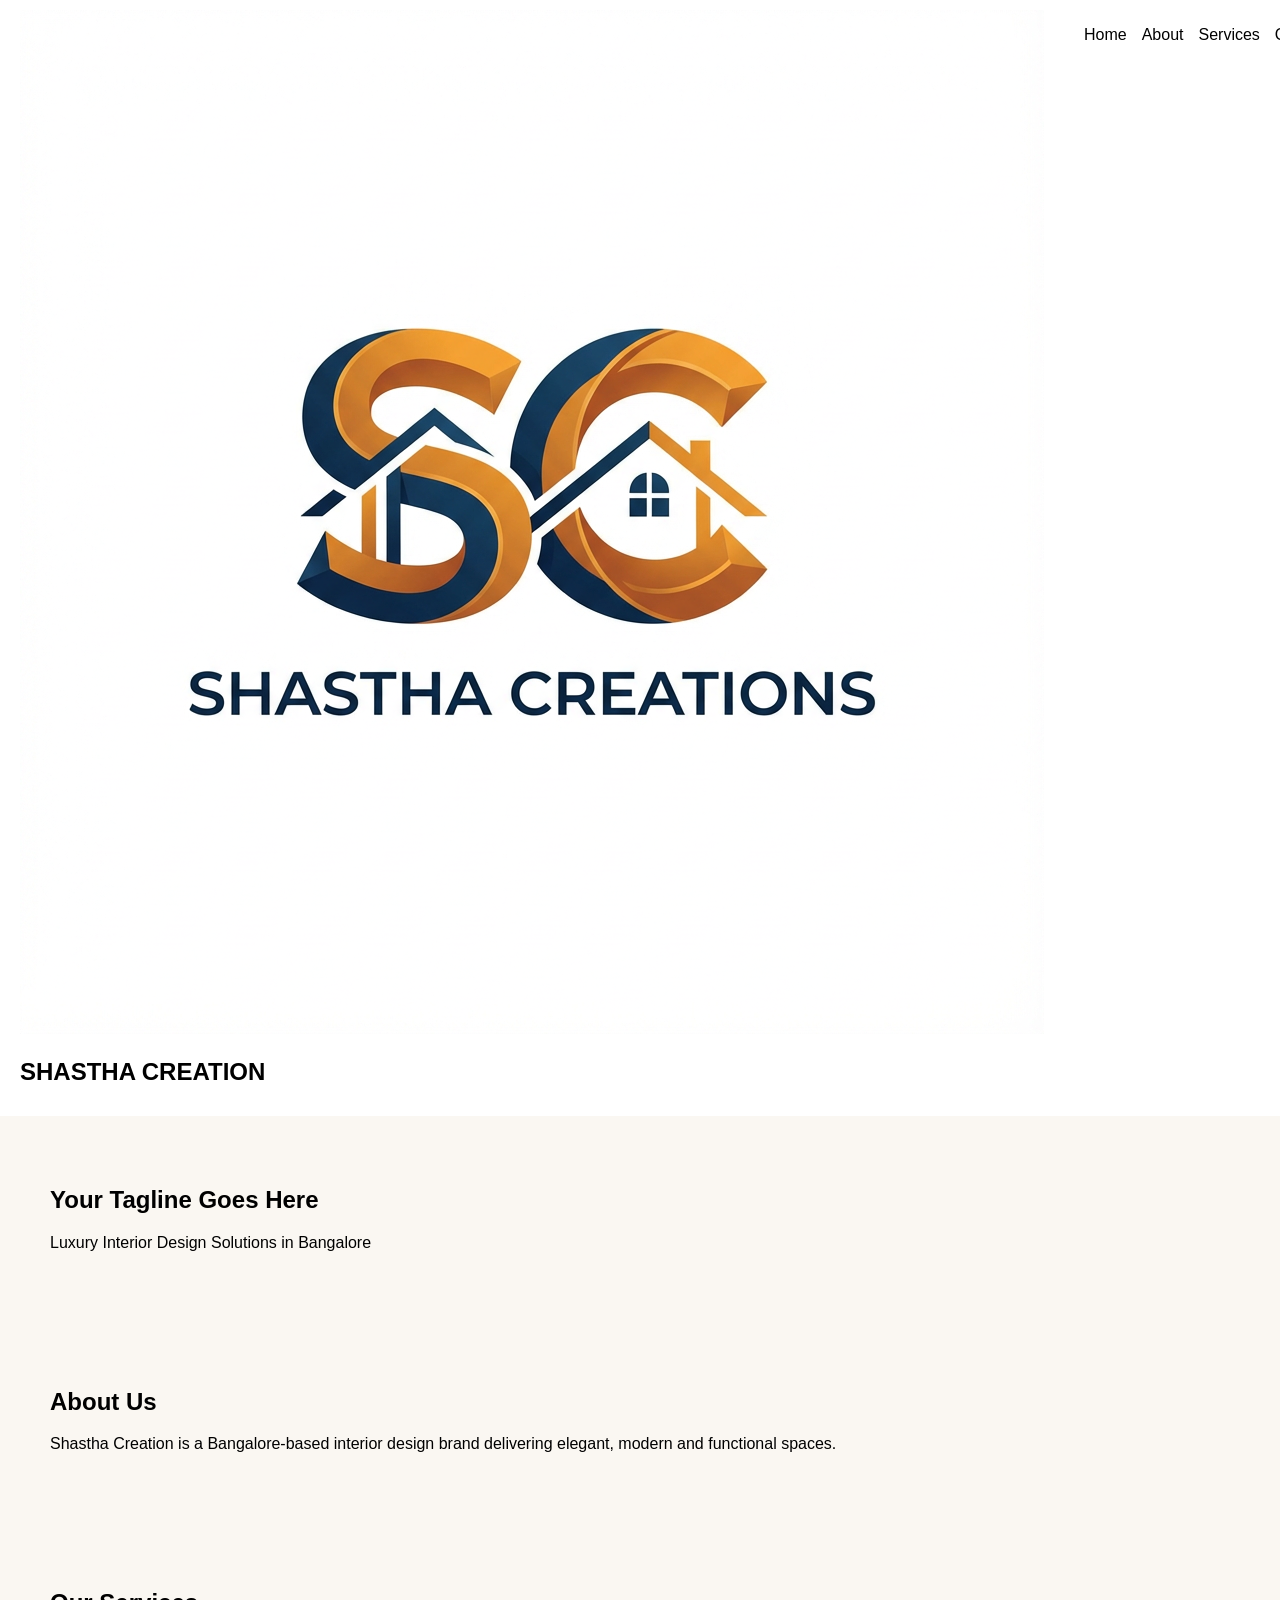
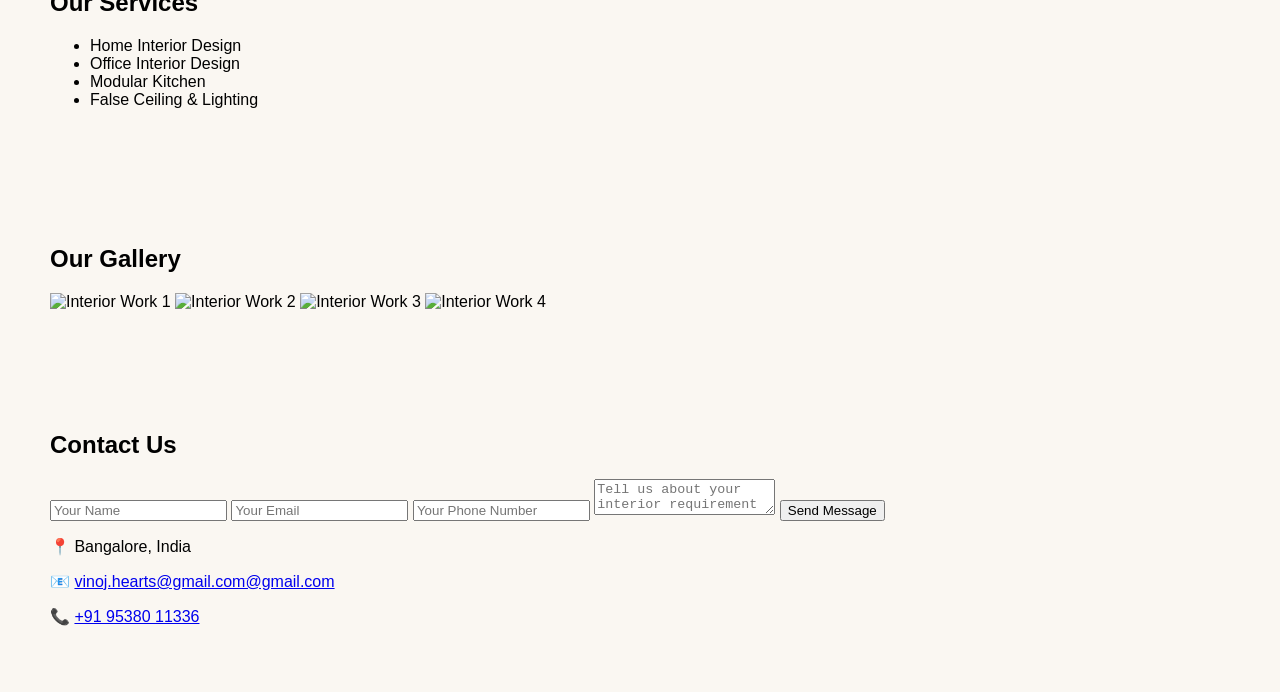
==== commit d220f240: "Update index.html" ====
--- a/index.html
+++ b/index.html
@@ -1,141 +1,95 @@
 <!DOCTYPE html>
 <html lang="en">
-
 <head>
-  <meta charset="UTF-8">
-  <title>Shastha Creation | Interior Design</title>
-  <meta name="viewport" content="width=device-width, initial-scale=1.0">
-  <link rel="stylesheet" href="style.css">
+    <meta charset="UTF-8">
+    <title>Shastha Creation | Interior Design</title>
+    <link rel="stylesheet" href="style.css">
 </head>
 
 <body>
 
-<!-- ===== NAVBAR ===== -->
+<!-- ===== NAVIGATION BAR ===== -->
 <nav>
-  <div class="nav-left">
-    <img src="logo.png" alt="Shastha Creation Logo" class="logo">
+    <div class="nav-left">
+        <img src="logo.png" alt="Shastha Creation Logo" class="logo">
+        <h1>SHASTHA CREATION</h1>
+    </div>
 
-    <div class="brand-text">
-      <h1>SHASTHA CREATION</h1>
-      <p class="tagline">Makes Your Dream Comes True</p>
-    </div>
-  </div>
-
-  <!-- Hamburger -->
-  <div class="menu-toggle" onclick="toggleMenu()">☰</div>
-
-  <!-- Menu -->
-  <ul class="nav-menu">
-    <li><a href="#home">Home</a></li>
-    <li><a href="#about">About</a></li>
-    <li><a href="#services">Services</a></li>
-    <li><a href="#gallery">Gallery</a></li>
-    <li><a href="#contact">Contact</a></li>
-    <li><a href="#" onclick="logout()">Logout</a></li>
-  </ul>
+    <ul class="nav-menu">
+        <li><a href="#home">Home</a></li>
+        <li><a href="#about">About</a></li>
+        <li><a href="#services">Services</a></li>
+        <li><a href="#gallery">Gallery</a></li>
+        <li><a href="#contact">Contact</a></li>
+    </ul>
 </nav>
 
-<!-- ===== HERO SECTION ===== -->
-<section id="home">
-  <div class="hero-content">
-    <h1>Designing Elegant Interiors</h1>
-    <p>Makes Your Dream Comes True</p>
-    <a href="#contact" class="hero-btn">Get Free Consultation</a>
-  </div>
+<!-- ===== HOME SECTION ===== -->
+<section id="home" class="hero">
+    <h2>Your Tagline Goes Here</h2>
+    <p>Luxury Interior Design Solutions in Bangalore</p>
 </section>
 
-<!-- ===== ABOUT ===== -->
+<!-- ===== ABOUT SECTION ===== -->
 <section id="about">
-  <h2>About Us</h2>
-  <p>
-    Shastha Creation is a Bangalore-based interior design studio
-    specializing in residential and commercial interiors.
-    FREELANCER BUSINESS which Reduces your Additional Expense 20% which u give to any Office,
-    20 YEARS OF EXPERIENCE IN INTERIOR AND CONSTRUCTION FIELD.
-    We have excellent designers to fulfill customer satisfaction.
-    We focus on creating elegant, functional, and personalized spaces
-    that reflect our clients’ lifestyle and vision.
-  </p>
+    <h2>About Us</h2>
+    <p>
+        Shastha Creation is a Bangalore-based interior design brand
+        delivering elegant, modern and functional spaces.
+    </p>
 </section>
 
-<section id="why-choose-us">
-  <h2>Why Choose Us</h2>
-  <ul class="why-list">
-    <li>✔ Customized interior designs tailored to your needs</li>
-    <li>✔ Experienced professionals with creative expertise</li>
-    <li>✔ High-quality materials and skilled workmanship</li>
-    <li>✔ On-time project completion</li>
-    <li>✔ Transparent pricing with no hidden costs</li>
-    <li>✔ Customer satisfaction is our top priority</li>
-  </ul>
+<!-- ===== SERVICES SECTION ===== -->
+<section id="services">
+    <h2>Our Services</h2>
+    <ul>
+        <li>Home Interior Design</li>
+        <li>Office Interior Design</li>
+        <li>Modular Kitchen</li>
+        <li>False Ceiling & Lighting</li>
+    </ul>
 </section>
 
-<!-- ===== SERVICES ===== -->
-<section id="services">
-  <h2>Our Services</h2>
-  <ul>
-    <li>Home Interior Design</li>
-    <li>Office Interior Design</li>
-    <li>Modular Kitchen</li>
-    <li>False Ceiling & Lighting</li>
-  </ul>
+<!-- ===== GALLERY SECTION ===== -->
+<section id="gallery">
+    <h2>Our Gallery</h2>
+
+    <div class="gallery">
+        <img src="images/gallery1.jpg" alt="Interior Work 1">
+        <img src="images/gallery2.jpg" alt="Interior Work 2">
+        <img src="images/gallery3.jpg" alt="Interior Work 3">
+        <img src="images/gallery4.jpg" alt="Interior Work 4">
+    </div>
 </section>
 
-<!-- ===== GALLERY ===== -->
-<section id="gallery">
-  <h2>Our Gallery</h2>
-  <div class="gallery">
-    <img src="gallery1.jpg" alt="">
-    <img src="gallery2.jpg" alt="">
-    <img src="gallery3.jpg" alt="">
-    <img src="gallery4.jpg" alt="">
-  </div>
+<!-- ===== CONTACT SECTION ===== -->
+<section id="contact">
+    <h2>Contact Us</h2>
+
+    <form class="contact-form">
+        <input type="text" placeholder="Your Name" required>
+        <input type="email" placeholder="Your Email" required>
+        <input type="tel" placeholder="Your Phone Number" required>
+
+
+        <textarea placeholder="Tell us about your interior requirement"></textarea>
+
+
+        <button type="submit">Send Message</button>
+    </form>
+
+    <p class="contact-info">📍 Bangalore, India</p>
+<p class="contact-info">
+    📧 <a href="mailto:vinoj.hearts@gmail.com">vinoj.hearts@gmail.com@gmail.com</a>
+</p>
+
+<p class="contact-info">
+    📞 <a href="tel:+919538011336">+91 95380 11336</a>
+</p>
+
+
 </section>
 
-<!-- ===== CONTACT ===== -->
-<section id="contact">
-  <h2>Contact Us</h2>
-
-  <form class="contact-form">
-    <input type="text" placeholder="Your Name" required>
-    <input type="email" placeholder="Your Email" required>
-    <input type="tel" placeholder="Your Phone Number" required>
-    <textarea placeholder="Tell us about your interior requirement"></textarea>
-    <button type="submit">Send Message</button>
-  </form>
-
-  <p>📍 Bangalore, India</p>
-
-  <p class="contact-info">
-    📧 <a href="mailto:vinoj.hearts@gmail.com" class="contact-link">
-      vinoj.hearts@gmail.com
-    </a>
-  </p>
-
-  <p>📞 <a href="tel:+919538011336">+91 95380 11336</a></p>
-</section>
-
-<!-- WhatsApp -->
-<a href="https://wa.me/919538011336" class="whatsapp-float">💬</a>
-
-<!-- MENU SCRIPT -->
-<script>
-function toggleMenu() {
-  document.querySelector('.nav-menu').classList.toggle('show');
-}
-</script>
-
-<!-- LOGIN PROTECTION -->
-<script>
-if (localStorage.getItem("loggedIn") !== "true") {
-  window.location.href = "login.html";
-}
-
-function logout() {
-  localStorage.removeItem("loggedIn");
-  window.location.href = "login.html";
-}
-</script>
 
 </body>
 </html>
